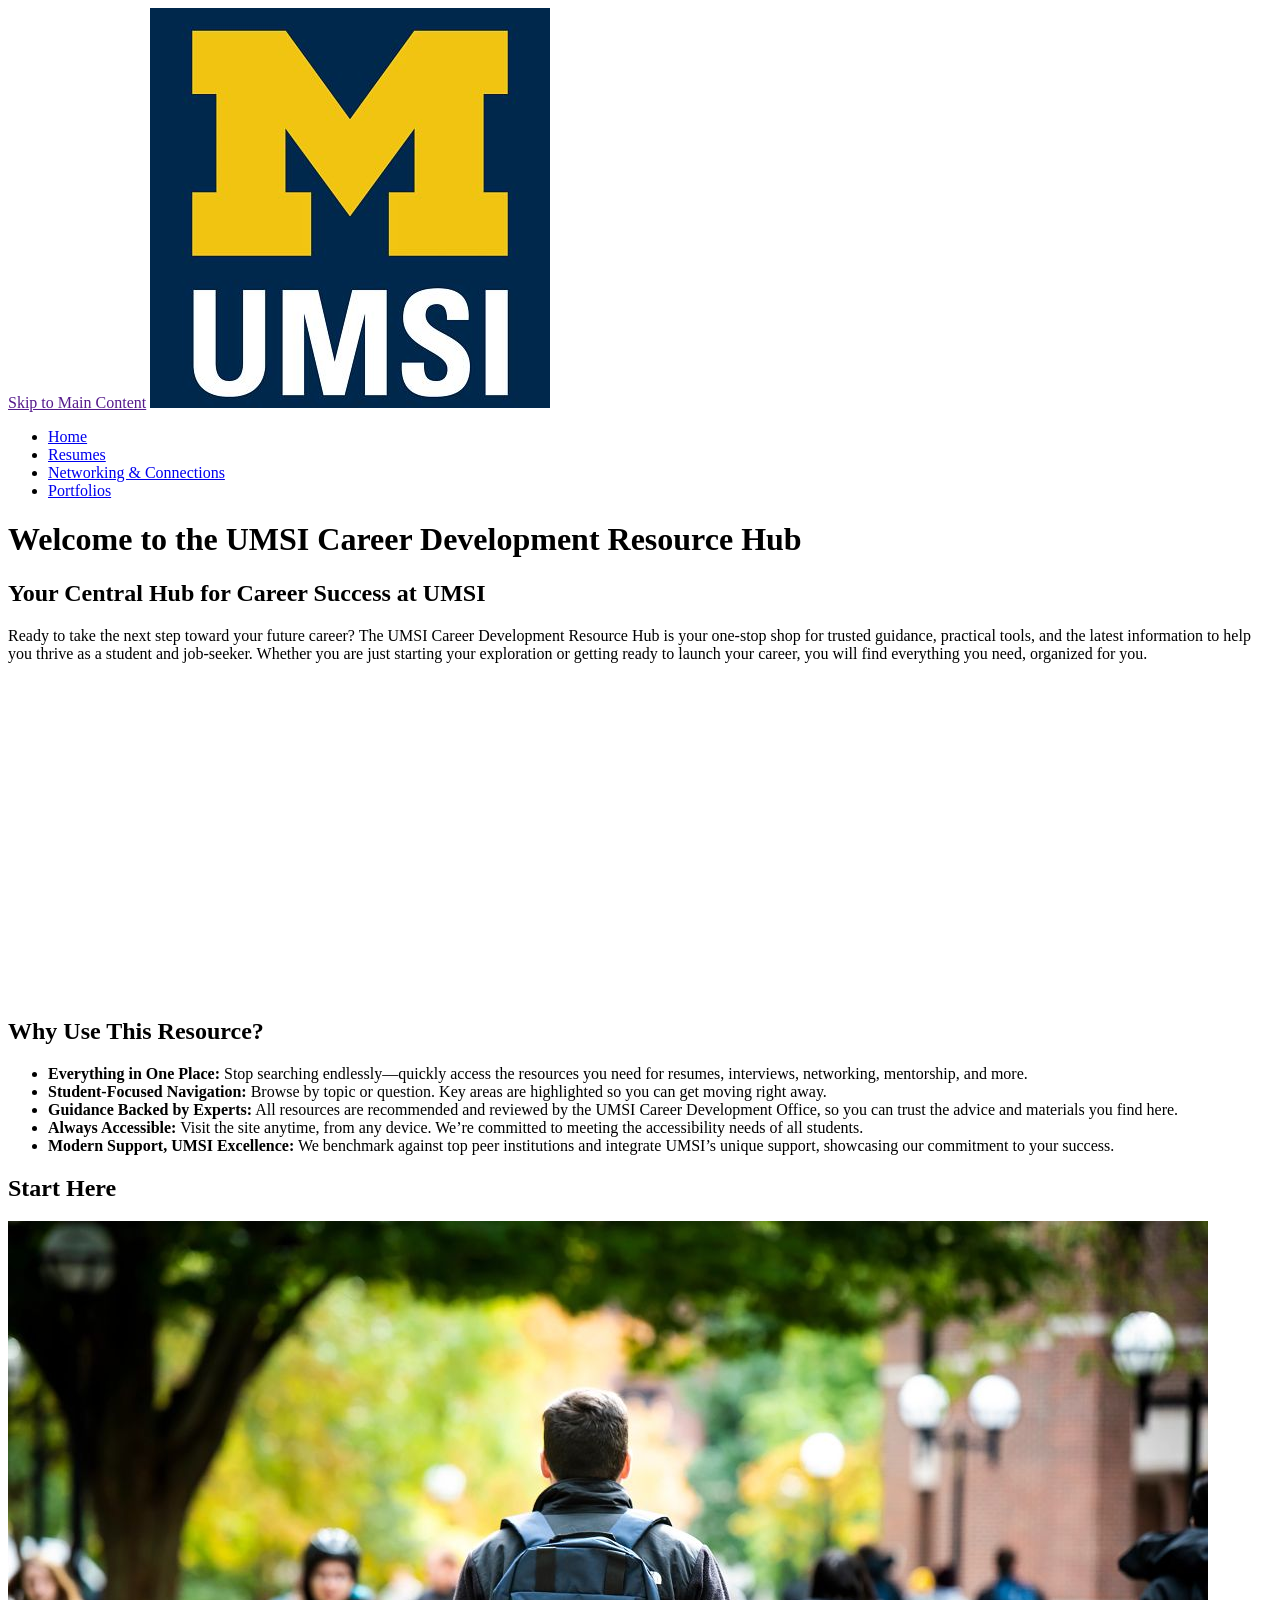
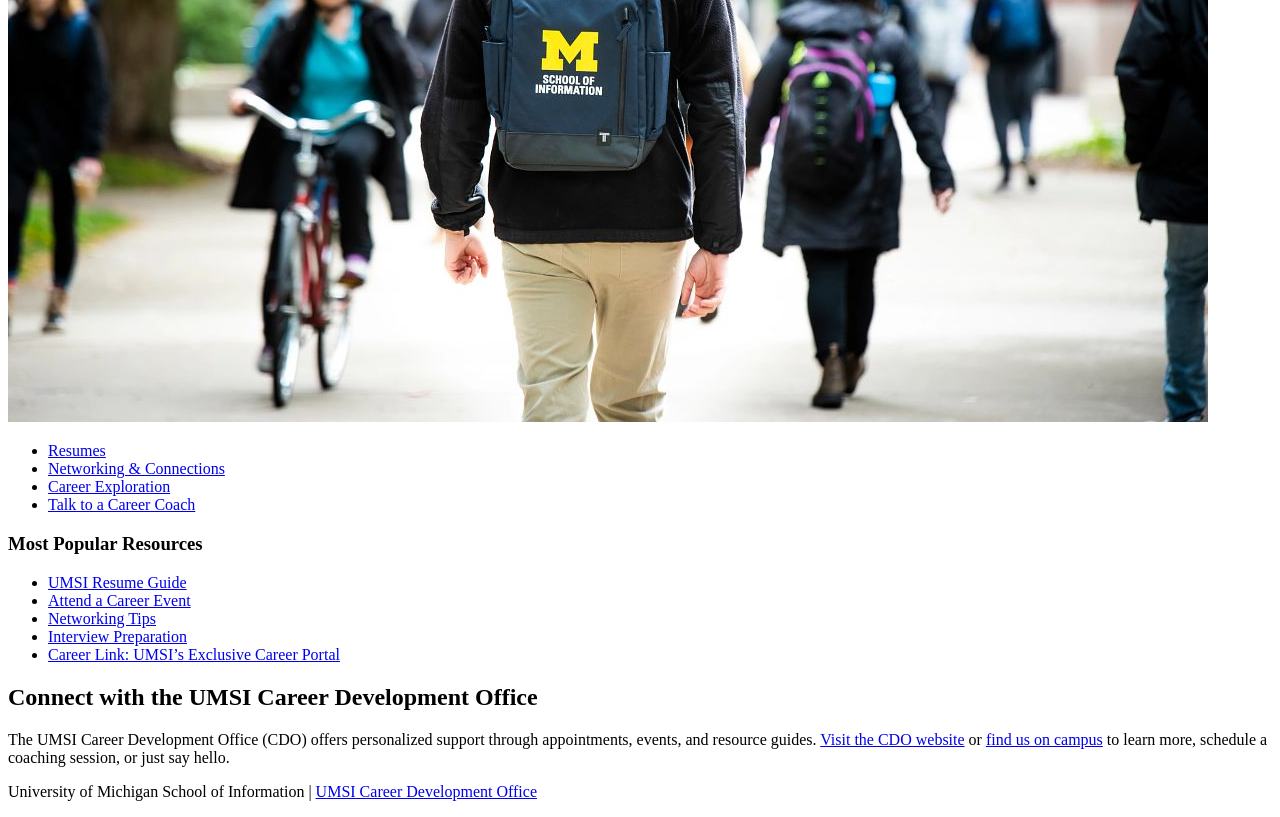
==== index.html @ cad5c01d "Add files via upload" ====
<!DOCTYPE html>
<html lang="en">
<head>
    <meta charset="UTF-8">
    <meta name="viewport" content="width=device-width, initial-scale=1.0">
    <title>MSI Career Development Resource Hub</title>
</head>
<body>

    <header>
  <a href = "">Skip to Main Content</a>
        <img src="images/UMSI_signature_vertical_informal_solidblue.jpg" alt="UMSI Logo">
        <nav>
            <ul>
                <li><a href = "index.html">Home</a></li>
                <li><a href = "resume.html">Resumes</a></li>
                <li><a href = "networking.html">Networking & Connections</a></li>
                <li><a href = "portfolios.html">Portfolios</a></li>
            </ul>
        </nav>
    <h1>Welcome to the UMSI Career Development Resource Hub</h1>

    </header>
    <main>
    <section>
      <h2>Your Central Hub for Career Success at UMSI</h2>
      <p>
        Ready to take the next step toward your future career? The UMSI Career Development Resource Hub is your one-stop shop for trusted guidance, practical tools, and the latest information to help you thrive as a student and job-seeker. Whether you are just starting your exploration or getting ready to launch your career, you will find everything you need, organized for you.
      </p>
      <iframe width="560" height="315" src="https://www.youtube.com/embed/GSjGeDYJ5Nk?si=qhxJPRTIT___x8hG" title="YouTube video player" frameborder="0" allow="accelerometer; autoplay; clipboard-write; encrypted-media; gyroscope; picture-in-picture; web-share" referrerpolicy="strict-origin-when-cross-origin" allowfullscreen></iframe>
    </section>

    <section>
      <h2>Why Use This Resource?</h2>


      <ul>
        <li><strong>Everything in One Place:</strong> Stop searching endlessly—quickly access the resources you need for resumes, interviews, networking, mentorship, and more.</li>
        <li><strong>Student-Focused Navigation:</strong> Browse by topic or question. Key areas are highlighted so you can get moving right away.</li>
        <li><strong>Guidance Backed by Experts:</strong> All resources are recommended and reviewed by the UMSI Career Development Office, so you can trust the advice and materials you find here.</li>
        <li><strong>Always Accessible:</strong> Visit the site anytime, from any device. We’re committed to meeting the accessibility needs of all students.</li>
        <li><strong>Modern Support, UMSI Excellence:</strong> We benchmark against top peer institutions and integrate UMSI’s unique support, showcasing our commitment to your success.</li>
      </ul>
    </section>
        <section>
      <h2>Start Here</h2>
      <div>
        <img src="images/UMSI_CampusFall_UMSIBackpack_02.jpg" alt="A student wears a UMSI backpack in fall on the drag.">
        <ul>
            <li><a href="resume.html">Resumes</a></li>
            <li><a href="networking.html">Networking & Connections</a></li>
            <li><a href="resume.html">Career Exploration</a></li>
            <li><a href="portfolios.html">Talk to a Career Coach</a></li>
        </ul>
       

      </div>
      <div>
        <h3>Most Popular Resources</h3>
        <ul>
          <li><a href="https://docs.google.com/document/d/1_1GfDJyVGIgE82MZjVhuWT_aB_2Hcj1NN62FUCXoR_o/edit?tab=t.0" target="_blank">UMSI Resume Guide</a></li>
          <li><a href="https://umich.instructure.com/courses/137916/pages/attend-an-event" target="_blank">Attend a Career Event</a></li>
          <li><a href="https://docs.google.com/document/d/18HMt79BU8ovGf9z7_P7No5tuwUS6qHNW5u0sgrepLtE/edit?tab=t.0" target="_blank">Networking Tips</a></li>
          <li><a href="https://docs.google.com/presentation/d/15n-XqsFEntdbkZz89K-ohf7Or1NnCt5CQNDG-6fh2a0/edit?usp=sharing"target="_blank">Interview Preparation</a></li>
          <li><a href="https://si-umich.12twenty.com/Login" target="_blank">Career Link: UMSI’s Exclusive Career Portal</a></li>
        </ul>
      </div>
    </section>
    <section>
      <h2>Connect with the UMSI Career Development Office</h2>
      <p>
        The UMSI Career Development Office (CDO) offers personalized support through appointments, events, and resource guides. <a href="https://umich.instructure.com/courses/137916" target="_blank">Visit the CDO website</a> or <a href="https://www.si.umich.edu/about-umsi/getting-umsi" target="_blank">find us on campus</a> to learn more, schedule a coaching session, or just say hello.
      </p>
    </section>
       
        <!-- Content taken & modified from UMGPT with the prompt, "Write me a webpage of intro content to help meet the following requirements - this is for the home page": and then pasted in the client objectives & project requirements"
        UMGPT. (2025). UMGPT ( GPT-4.1 August 25th version) [Large language model]. -->
    </main>
    <footer>
        <p>University of Michigan School of Information | <a href="https://umich.instructure.com/courses/137916">UMSI Career Development Office </a></p>
        </footer>
</body>
</html>
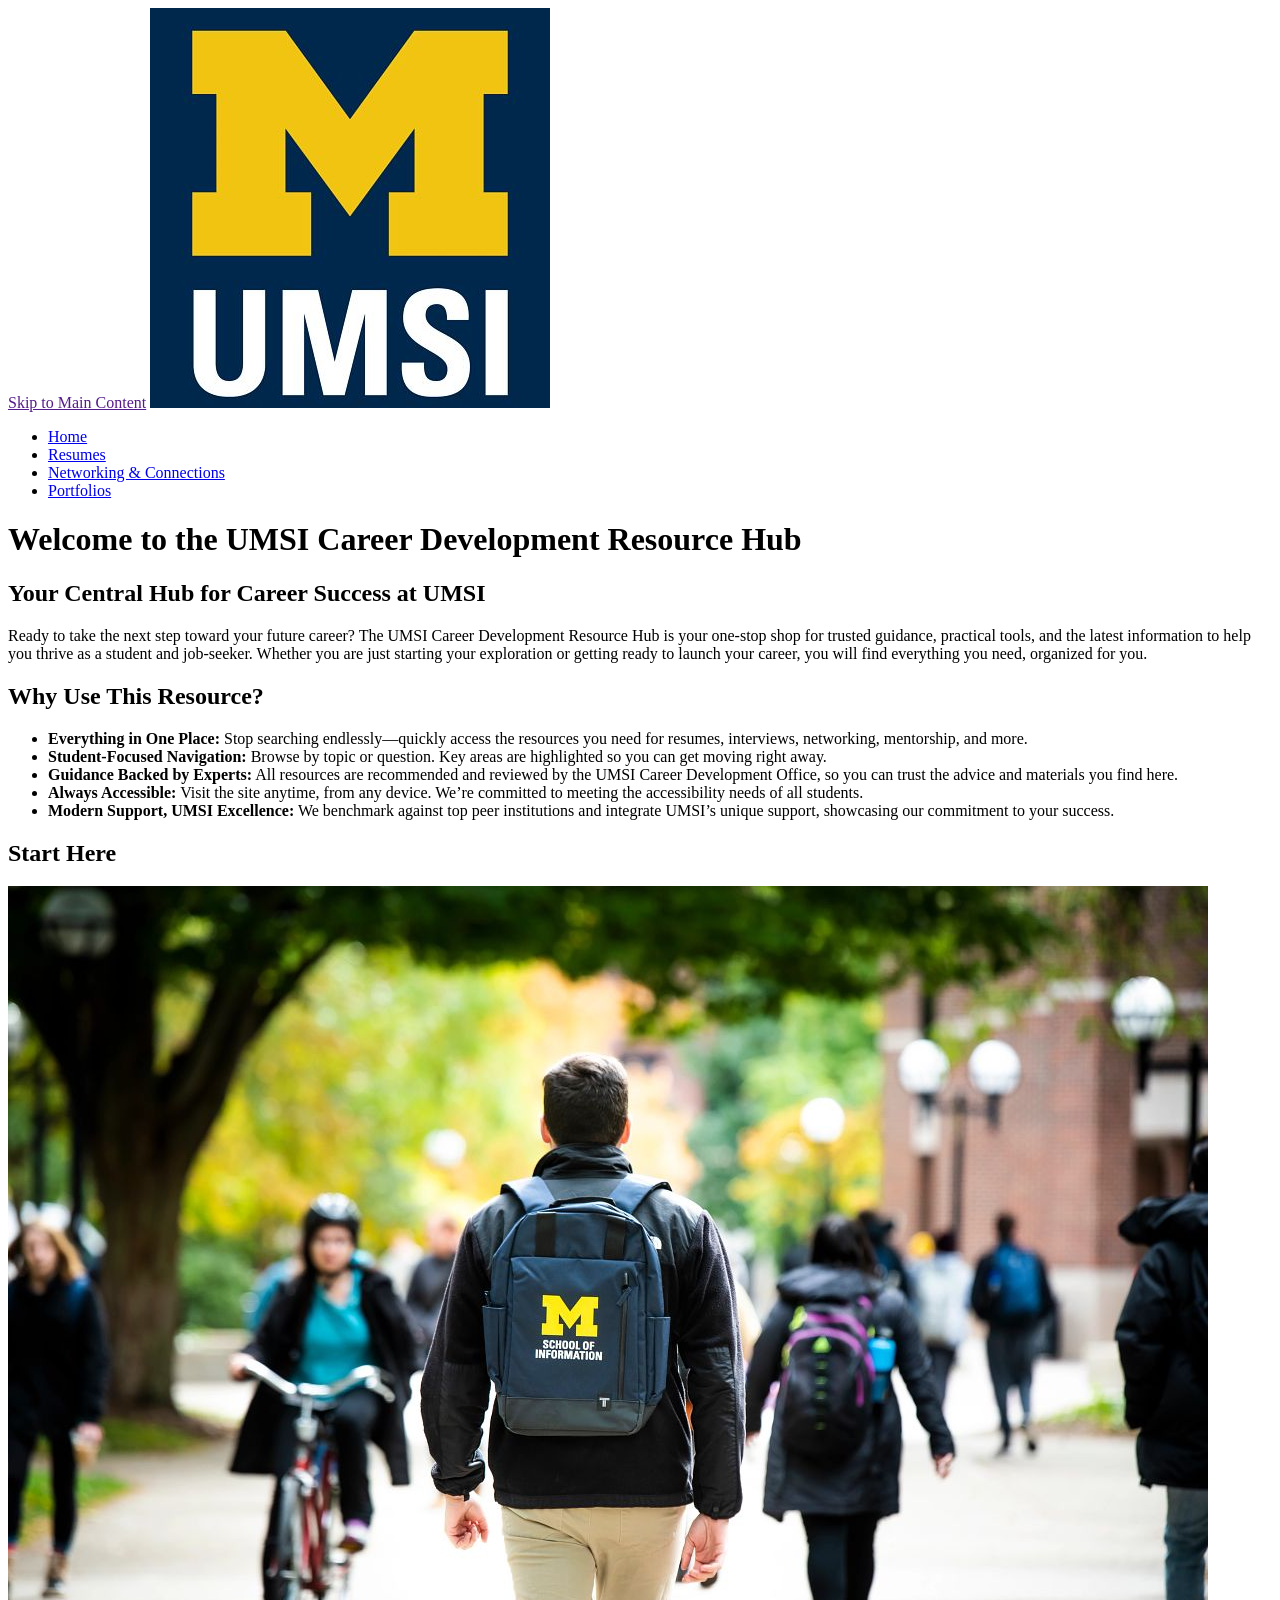
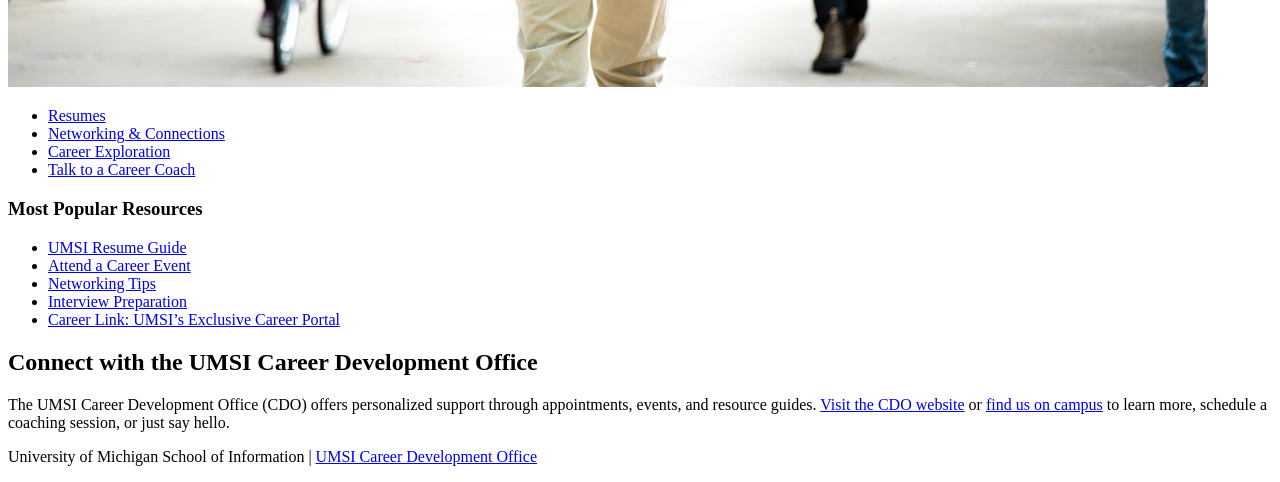
==== commit 7a1db094: "Add files via upload" ====
--- a/index.html
+++ b/index.html
@@ -27,7 +27,6 @@
       <p>
         Ready to take the next step toward your future career? The UMSI Career Development Resource Hub is your one-stop shop for trusted guidance, practical tools, and the latest information to help you thrive as a student and job-seeker. Whether you are just starting your exploration or getting ready to launch your career, you will find everything you need, organized for you.
       </p>
-      <iframe width="560" height="315" src="https://www.youtube.com/embed/GSjGeDYJ5Nk?si=qhxJPRTIT___x8hG" title="YouTube video player" frameborder="0" allow="accelerometer; autoplay; clipboard-write; encrypted-media; gyroscope; picture-in-picture; web-share" referrerpolicy="strict-origin-when-cross-origin" allowfullscreen></iframe>
     </section>
 
     <section>
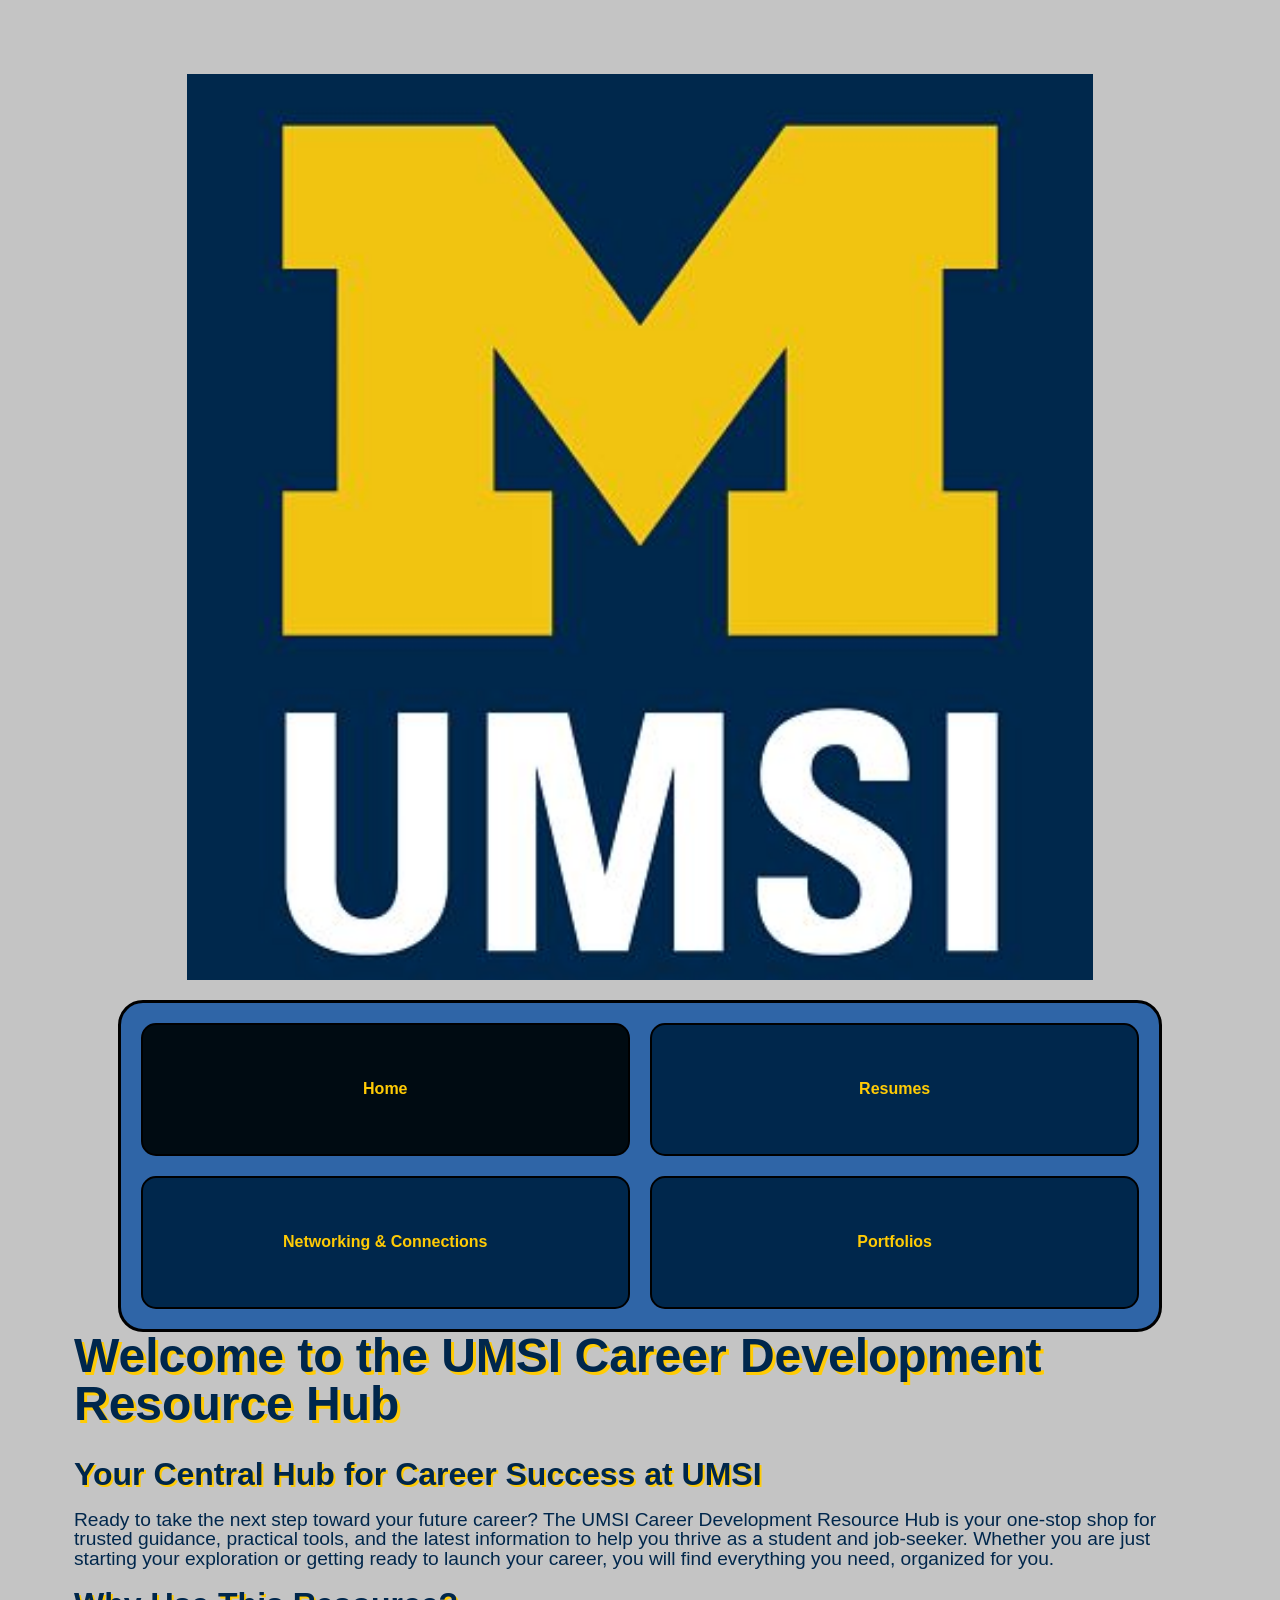
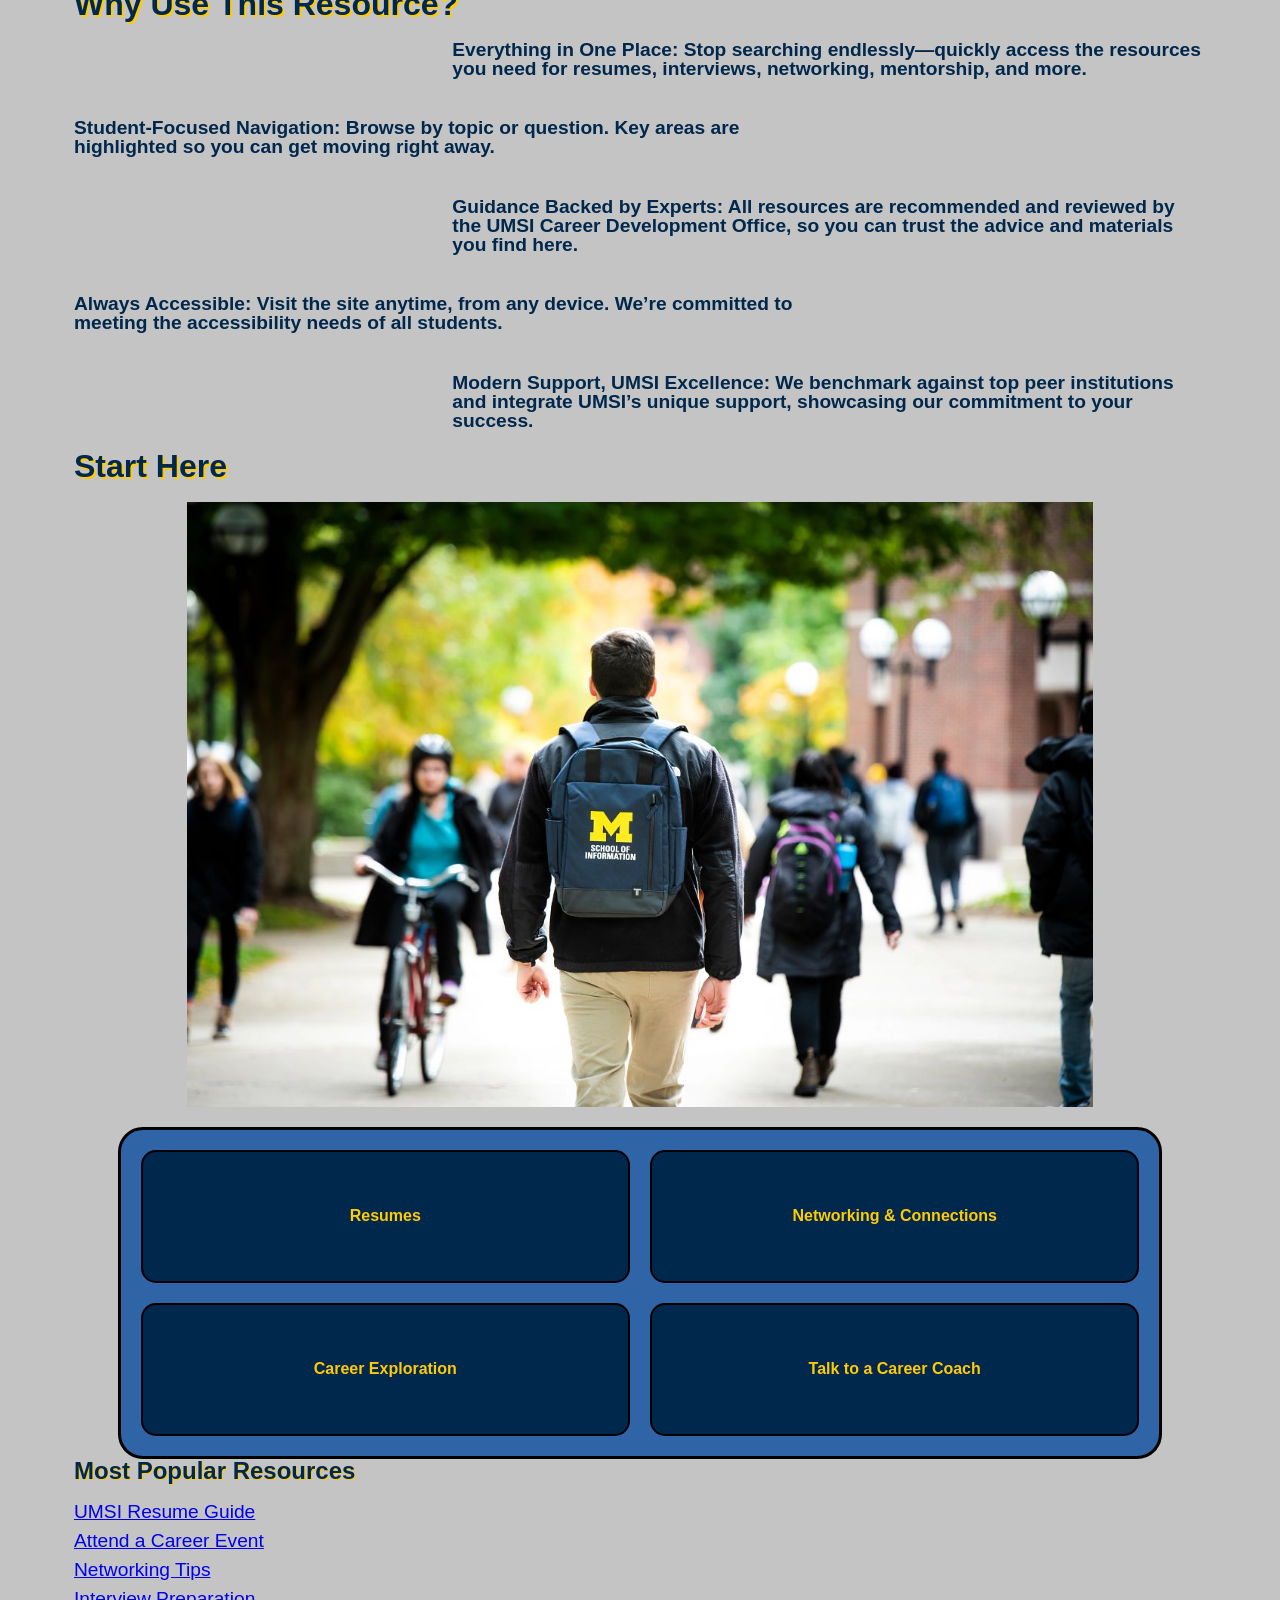
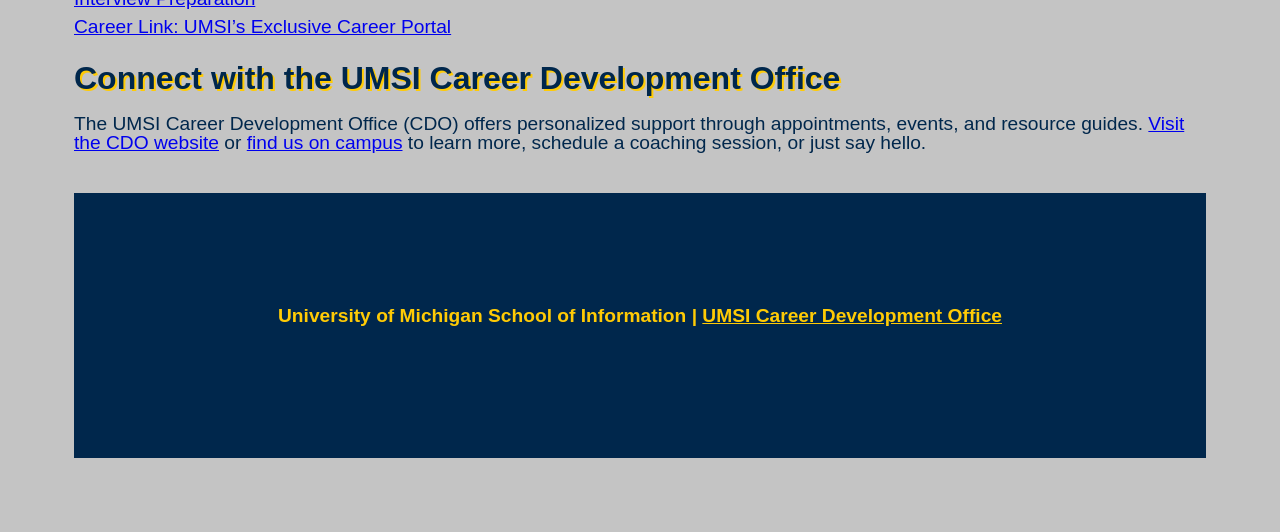
==== commit cea2eb47: "Add files via upload" ====
--- a/index.html
+++ b/index.html
@@ -3,16 +3,18 @@
 <head>
     <meta charset="UTF-8">
     <meta name="viewport" content="width=device-width, initial-scale=1.0">
+        <link rel="stylesheet" type="text/css" href="css/html5reset.css">
+	<link rel="stylesheet" type="text/css" href="css/style.css">
+
     <title>MSI Career Development Resource Hub</title>
 </head>
 <body>
-
     <header>
-  <a href = "">Skip to Main Content</a>
-        <img src="images/UMSI_signature_vertical_informal_solidblue.jpg" alt="UMSI Logo">
+    <div class="skip"><a href="#main">Skip to Main Content</a></div>
+        <img class="site-logo" src="images/UMSI_signature_vertical_informal_solidblue.jpg" alt="UMSI Logo">
         <nav>
-            <ul>
-                <li><a href = "index.html">Home</a></li>
+            <ul class ="grid">
+                <li class="active"><a href = "index.html">Home</a></li>
                 <li><a href = "resume.html">Resumes</a></li>
                 <li><a href = "networking.html">Networking & Connections</a></li>
                 <li><a href = "portfolios.html">Portfolios</a></li>
@@ -21,7 +23,7 @@
     <h1>Welcome to the UMSI Career Development Resource Hub</h1>
 
     </header>
-    <main>
+    <main class="container" id = "main">
     <section>
       <h2>Your Central Hub for Career Success at UMSI</h2>
       <p>
@@ -30,22 +32,22 @@
     </section>
 
     <section>
-      <h2>Why Use This Resource?</h2>
+      <h2 >Why Use This Resource?</h2>
 
 
-      <ul>
-        <li><strong>Everything in One Place:</strong> Stop searching endlessly—quickly access the resources you need for resumes, interviews, networking, mentorship, and more.</li>
-        <li><strong>Student-Focused Navigation:</strong> Browse by topic or question. Key areas are highlighted so you can get moving right away.</li>
-        <li><strong>Guidance Backed by Experts:</strong> All resources are recommended and reviewed by the UMSI Career Development Office, so you can trust the advice and materials you find here.</li>
-        <li><strong>Always Accessible:</strong> Visit the site anytime, from any device. We’re committed to meeting the accessibility needs of all students.</li>
-        <li><strong>Modern Support, UMSI Excellence:</strong> We benchmark against top peer institutions and integrate UMSI’s unique support, showcasing our commitment to your success.</li>
+      <ul class ="grid-why-resource">
+        <li>Everything in One Place: Stop searching endlessly—quickly access the resources you need for resumes, interviews, networking, mentorship, and more.</li>
+        <li>Student-Focused Navigation: Browse by topic or question. Key areas are highlighted so you can get moving right away.</li>
+        <li>Guidance Backed by Experts: All resources are recommended and reviewed by the UMSI Career Development Office, so you can trust the advice and materials you find here.</li>
+        <li>Always Accessible: Visit the site anytime, from any device. We’re committed to meeting the accessibility needs of all students.</li>
+        <li>Modern Support, UMSI Excellence: We benchmark against top peer institutions and integrate UMSI’s unique support, showcasing our commitment to your success.</li>
       </ul>
     </section>
         <section>
       <h2>Start Here</h2>
       <div>
         <img src="images/UMSI_CampusFall_UMSIBackpack_02.jpg" alt="A student wears a UMSI backpack in fall on the drag.">
-        <ul>
+            <ul class ="grid">
             <li><a href="resume.html">Resumes</a></li>
             <li><a href="networking.html">Networking & Connections</a></li>
             <li><a href="resume.html">Career Exploration</a></li>
@@ -56,11 +58,11 @@
       </div>
       <div>
         <h3>Most Popular Resources</h3>
-        <ul>
+        <ul class = "most-popular">
           <li><a href="https://docs.google.com/document/d/1_1GfDJyVGIgE82MZjVhuWT_aB_2Hcj1NN62FUCXoR_o/edit?tab=t.0" target="_blank">UMSI Resume Guide</a></li>
           <li><a href="https://umich.instructure.com/courses/137916/pages/attend-an-event" target="_blank">Attend a Career Event</a></li>
           <li><a href="https://docs.google.com/document/d/18HMt79BU8ovGf9z7_P7No5tuwUS6qHNW5u0sgrepLtE/edit?tab=t.0" target="_blank">Networking Tips</a></li>
-          <li><a href="https://docs.google.com/presentation/d/15n-XqsFEntdbkZz89K-ohf7Or1NnCt5CQNDG-6fh2a0/edit?usp=sharing"target="_blank">Interview Preparation</a></li>
+          <li><a href="https://docs.google.com/presentation/d/15n-XqsFEntdbkZz89K-ohf7Or1NnCt5CQNDG-6fh2a0/edit?usp=sharing" target="_blank">Interview Preparation</a></li>
           <li><a href="https://si-umich.12twenty.com/Login" target="_blank">Career Link: UMSI’s Exclusive Career Portal</a></li>
         </ul>
       </div>
--- a/css/style.css
+++ b/css/style.css
@@ -0,0 +1,165 @@
+/* links in the navigation are in the hover or focus state. Code taken from HW 3*/ */
+nav a:hover, nav a:focus {border-style: dotted; border-width: 2px; border-color: #800000;}
+
+
+
+/*Write selector/rule property to position the default position for the skip class element. Code taken from HW 3*/
+.skip a {position: absolute; top: -65px;}
+
+
+/*Write selector/rule property to position the skip class element when it is in focus. Code taken from HW 3*/
+.skip a:focus {position: absolute; top: 25px; border-style: dashed; border-width: 5px; border-color: #008000}
+
+
+/* Defining ul grid. Template borrowed from HW 3 */
+.grid{
+
+	  /*General Styline*/
+      display: grid;
+    grid-template-columns: repeat(2, 1fr);
+	  background-color: #2F65A7;
+	  padding: 10px;
+	  width:90%;
+	  height: auto;
+	  text-align: center;
+	  font-size: 1em;
+	  border: 3px solid black;
+	  border-radius: 25px;
+	  margin: 0 auto;
+      align-items: center;
+
+}
+body {
+    font-family: Arial, sans-serif;
+    background-color: #c4c4c4;
+    margin: 5%;
+    padding: 10px;
+    gap: 10%;
+}
+
+img{
+    display: block;
+    width: 80%;
+  height: auto;
+  margin: 0 auto;
+  margin-bottom: 20px;
+}
+.grid li {
+    /* display: block; */
+    padding: 10%;
+    border: 2px solid black;
+    border-radius: 15px;
+    background-color: #00274C;
+    margin: 2%;
+        /* align-self: stretch; */
+        display: flex;
+    align-items: center;
+    justify-content: center;
+    height: 3vh;
+
+    /* place-items: center; */
+
+}
+.grid li a {
+    color: #FFCB05;
+    text-decoration: none;
+    font-weight: bold;
+    align-self: center;
+}
+h3 {
+    color: #00274C;
+    text-shadow: 1px 1px #FFCB05;
+    font-size: 1.5em;
+    margin-bottom: 15px;
+}
+h2 {
+    color: #00274C;
+    text-shadow: 2px 2px #FFCB05;
+    font-size: 2em;
+    margin-bottom: 20px;
+}
+h1 {
+    color: #00274C;
+    text-shadow: 3px 3px #FFCB05;
+    font-size: 3em;
+    margin-bottom: 30px;
+}
+.grid-why-resource {
+    display: grid;
+    grid-template-columns: auto auto auto;
+    gap: 20px;
+}
+.grid-why-resource li{
+    list-style: none;
+    color: #00274C;
+    font-size: 1.2em;
+    margin-bottom: 20px;
+    font-weight: bold;
+}
+.grid-why-resource li:nth-child(odd) {
+    grid-column: 2/-1
+}
+.grid-why-resource li:nth-child(even) {
+    grid-column: 1/span 2
+}
+
+.most-popular {
+ list-style: none;
+    gap: 20px;
+     color: #00274C;
+    font-size: 1.2em;
+    margin-bottom: 20px;
+    line-height: 1.5;
+}
+.resume-faq{
+    list-style: none;
+    gap: 20px;
+     color: #00274C;
+    font-size: 1.2em;
+    margin-bottom: 20px;
+    line-height: 1.5;}
+/* .start-here-grid {
+    display: grid;
+    grid-template-columns: 1fr 1fr;
+    gap: 20px;
+    align-items: center;
+} */
+p {
+    color: #00274C;
+    font-size: 1.2em;
+    margin-bottom: 20px;
+}
+footer {
+    text-align: center;
+    padding: 10%;
+    background-color: #00274C;
+    color: #FFCB05;
+    margin-top: 40px;
+}
+footer a, footer p {
+    color: #FFCB05;
+    list-style: none;
+
+    font-weight: bold;
+}
+
+.grid .active {
+    background-color: #000b12;
+    color: #FFCB05;
+    border: 2px solid black;
+    border-radius: 15px;
+ }
+
+/* .img {width: 100%; height: auto; border-radius: 25px; border: 3px solid black;}
+.nav {grid-column:2/5}
+.accounts-image, .accounts{grid-row: 2/3;}
+.onlinebanking-image, .onlinebanking{grid-row: 3/4;}
+.security-image,.security{grid-row: 4/5;}
+.loans-image, .loans{grid-row: 5/6;}
+.contact-image, .contact{grid-row: 6/7;}
+.accounts-image, .onlinebanking-image, .security-image, .loans-image, .contact-image {max-height: 675px; grid-column: 1/-1; }
+.container img {width: 100%; height: 100%}
+
+.text-block {justify-content: center; align-items: center; text-align: center;}
+.text-block li {text-align: left;}    /*This will be a lot of rules.... but be strategic and combine selectors*/
+ /* */ 
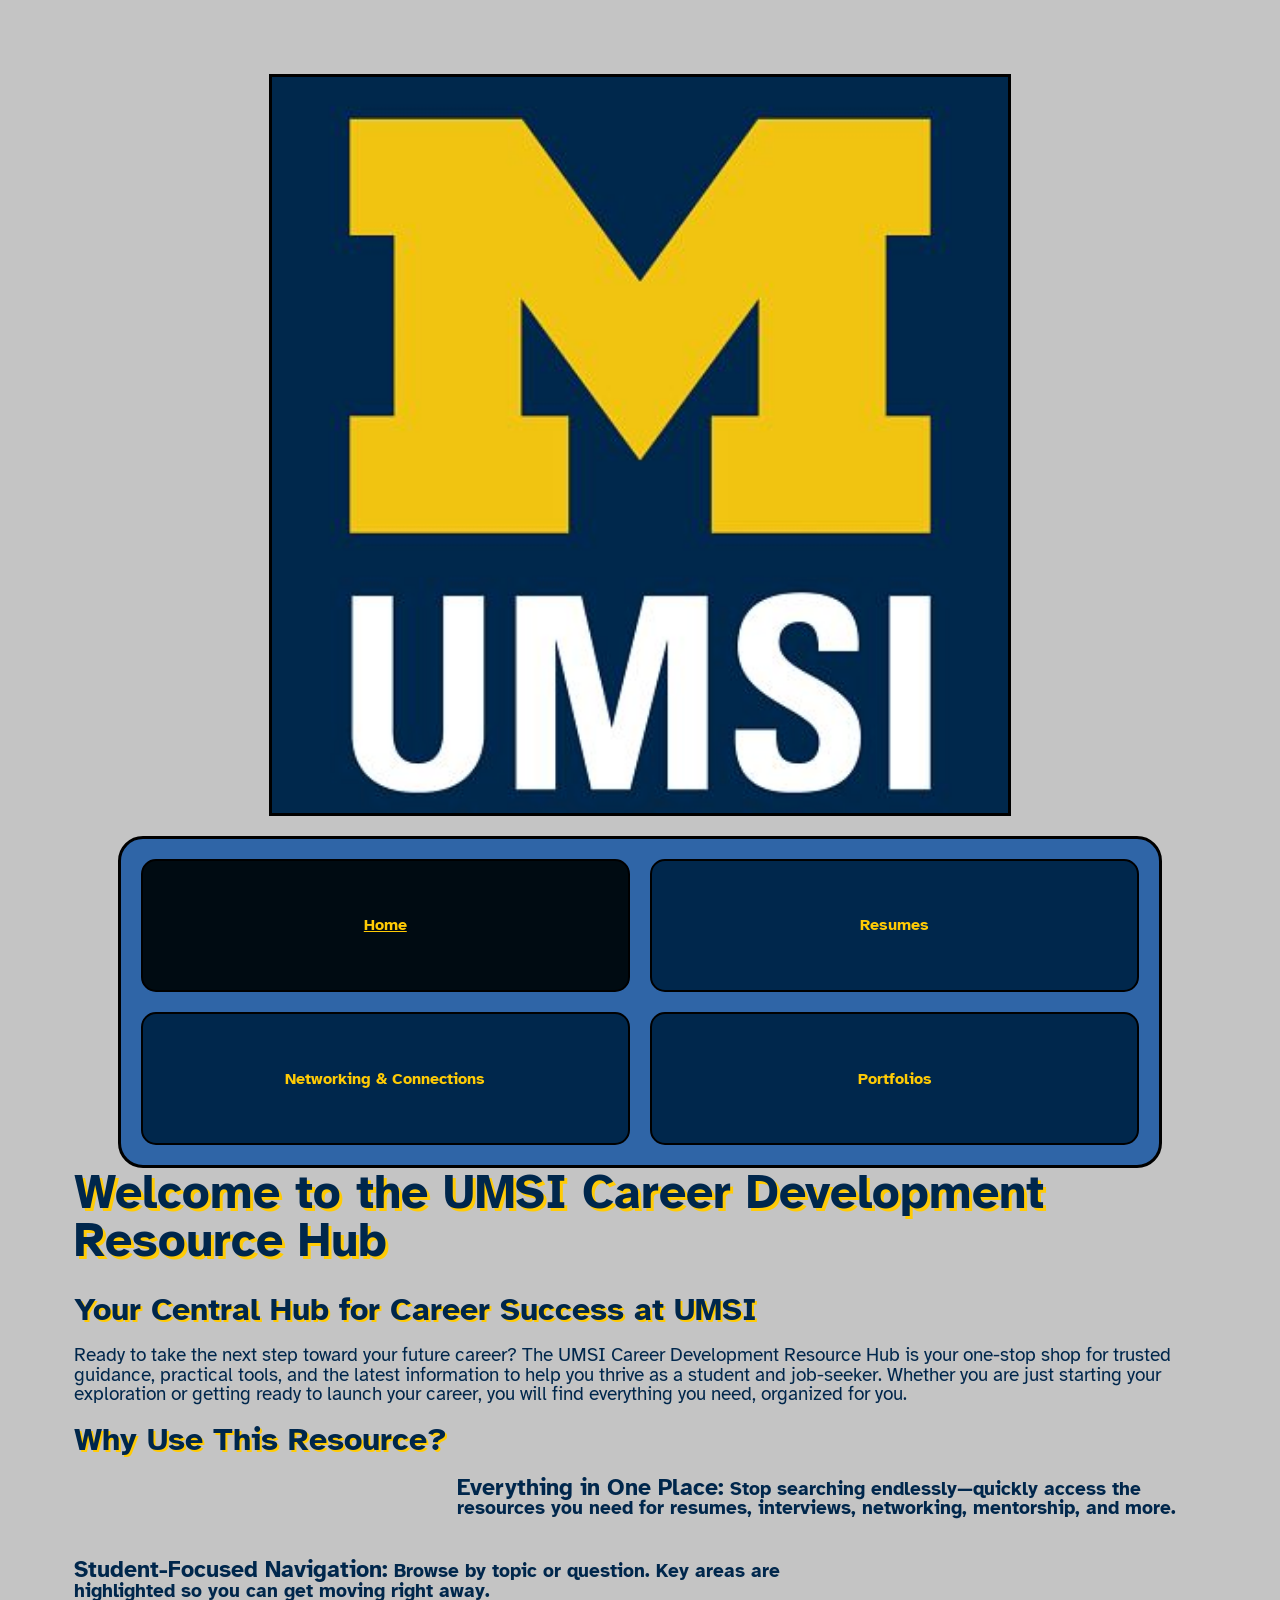
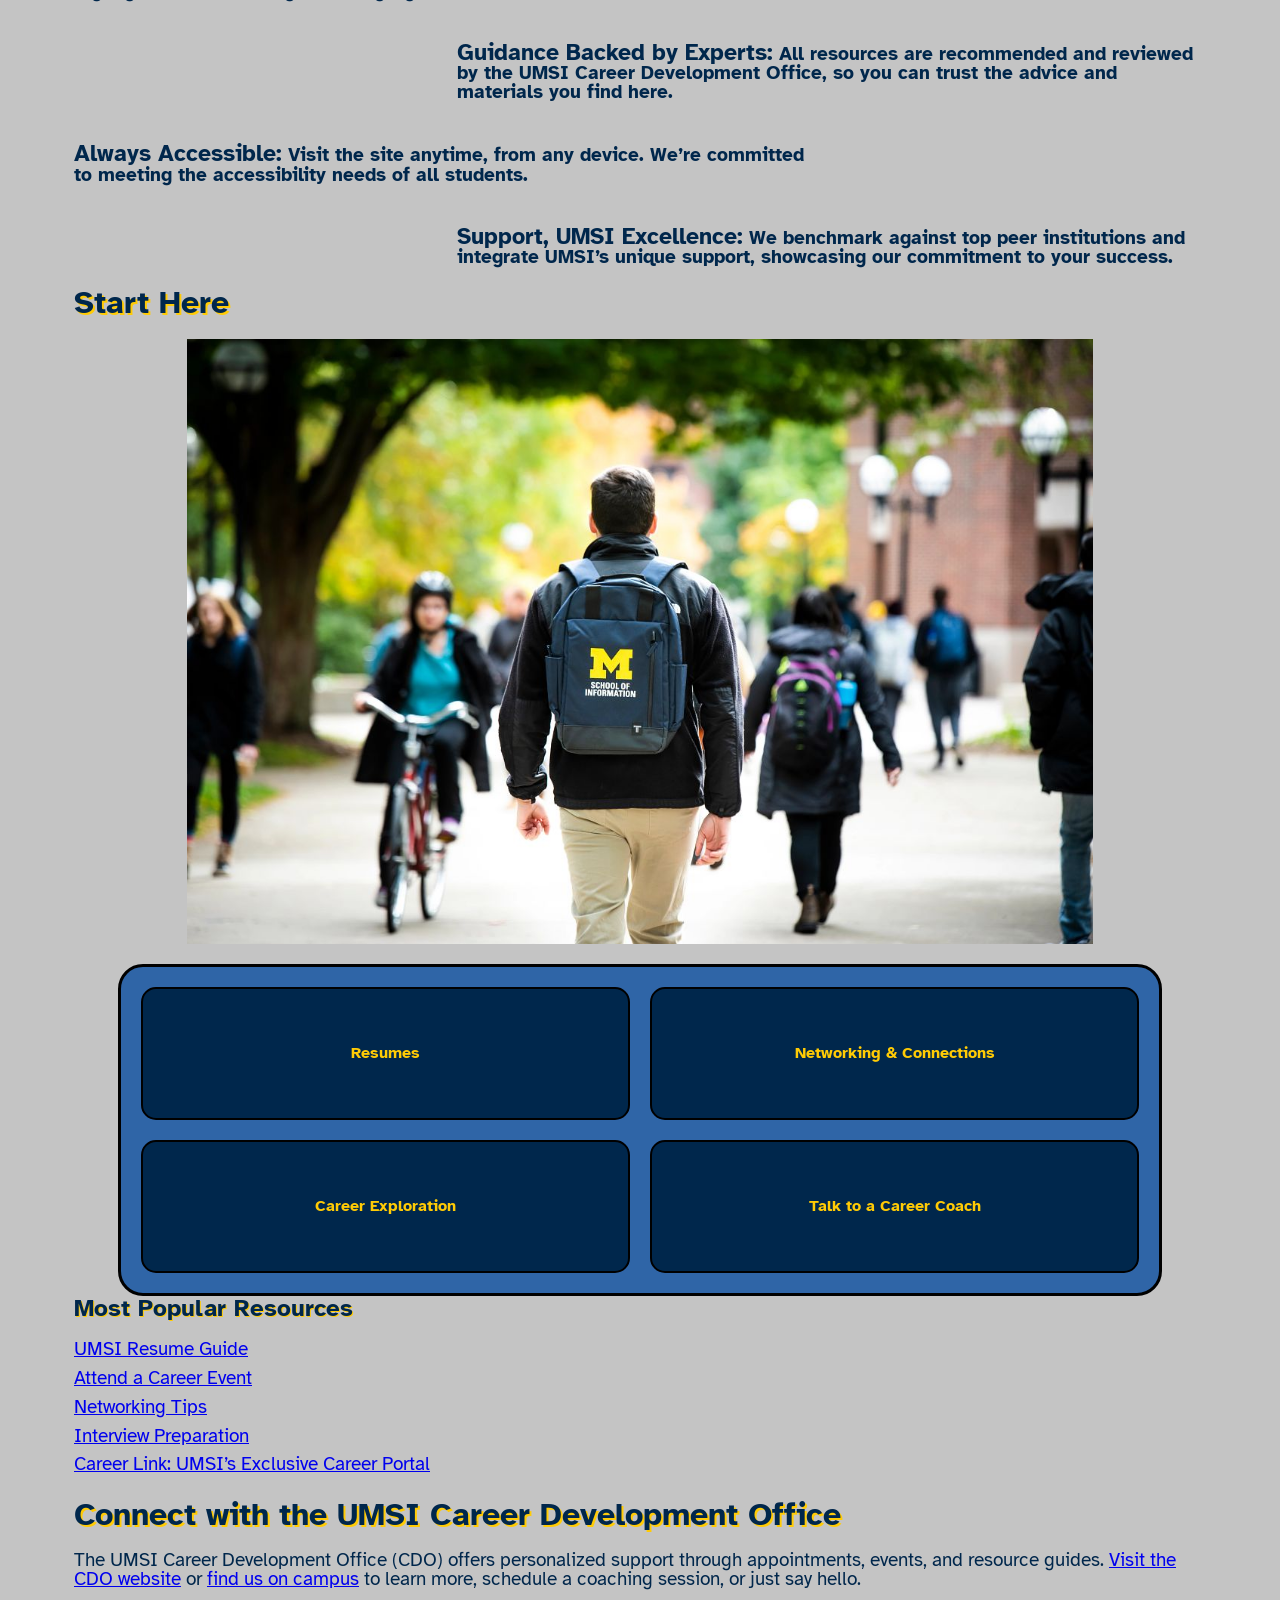
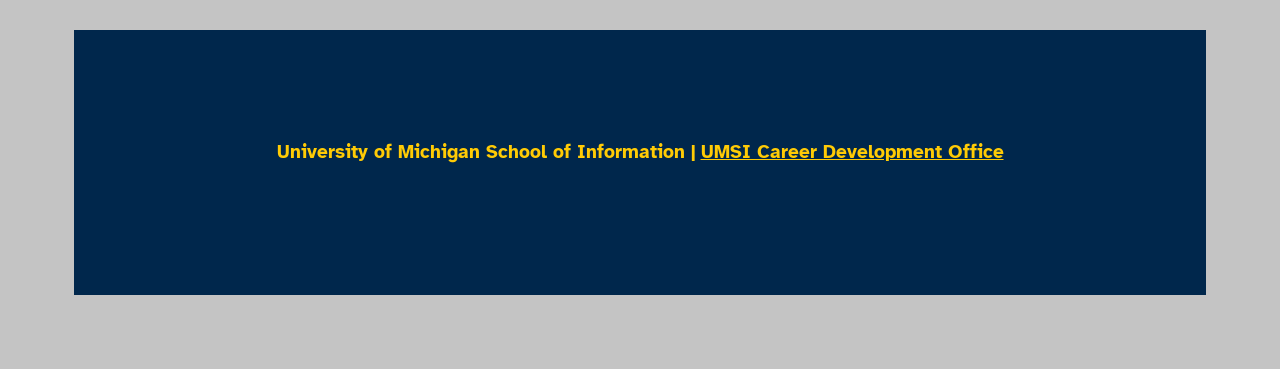
==== commit 2a346027: "Add files via upload" ====
--- a/index.html
+++ b/index.html
@@ -36,11 +36,11 @@
 
 
       <ul class ="grid-why-resource">
-        <li>Everything in One Place: Stop searching endlessly—quickly access the resources you need for resumes, interviews, networking, mentorship, and more.</li>
-        <li>Student-Focused Navigation: Browse by topic or question. Key areas are highlighted so you can get moving right away.</li>
-        <li>Guidance Backed by Experts: All resources are recommended and reviewed by the UMSI Career Development Office, so you can trust the advice and materials you find here.</li>
-        <li>Always Accessible: Visit the site anytime, from any device. We’re committed to meeting the accessibility needs of all students.</li>
-        <li>Modern Support, UMSI Excellence: We benchmark against top peer institutions and integrate UMSI’s unique support, showcasing our commitment to your success.</li>
+        <li><span>Everything in One Place:</span> Stop searching endlessly—quickly access the resources you need for resumes, interviews, networking, mentorship, and more.</li>
+        <li><span>Student-Focused Navigation:</span> Browse by topic or question. Key areas are highlighted so you can get moving right away.</li>
+        <li><span>Guidance Backed by Experts:</span> All resources are recommended and reviewed by the UMSI Career Development Office, so you can trust the advice and materials you find here.</li>
+        <li><span>Always Accessible:</span> Visit the site anytime, from any device. We’re committed to meeting the accessibility needs of all students.</li>
+        <li><span>Support, UMSI Excellence:</span> We benchmark against top peer institutions and integrate UMSI’s unique support, showcasing our commitment to your success.</li>
       </ul>
     </section>
         <section>
--- a/css/style.css
+++ b/css/style.css
@@ -1,14 +1,15 @@
+@import url('https://fonts.googleapis.com/css2?family=Atkinson+Hyperlegible:ital,wght@0,400;0,700;1,400;1,700&display=swap');
 /* links in the navigation are in the hover or focus state. Code taken from HW 3*/ */
 nav a:hover, nav a:focus {border-style: dotted; border-width: 2px; border-color: #800000;}
 
 
 
 /*Write selector/rule property to position the default position for the skip class element. Code taken from HW 3*/
-.skip a {position: absolute; top: -65px;}
+.skip a {position: absolute; top: -1000px;}
 
 
 /*Write selector/rule property to position the skip class element when it is in focus. Code taken from HW 3*/
-.skip a:focus {position: absolute; top: 25px; border-style: dashed; border-width: 5px; border-color: #008000}
+.skip a:focus {position: absolute; top: 25px; border-style: dashed; border-width: 5px; border-color: #2F65A7; background-color: #FFCB05;}
 
 
 /* Defining ul grid. Template borrowed from HW 3 */
@@ -30,7 +31,9 @@
 
 }
 body {
-    font-family: Arial, sans-serif;
+  font-family: "Atkinson Hyperlegible", sans-serif;
+  font-weight: 400;
+  font-style: normal;
     background-color: #c4c4c4;
     margin: 5%;
     padding: 10px;
@@ -43,6 +46,11 @@
   height: auto;
   margin: 0 auto;
   margin-bottom: 20px;
+}
+header img {
+    width: 65%;
+    height: auto;
+    border: 3px solid black;
 }
 .grid li {
     /* display: block; */
@@ -65,6 +73,10 @@
     text-decoration: none;
     font-weight: bold;
     align-self: center;
+}
+.grid li a:hover {
+        color: #f2de8e;
+    text-decoration: underline;
 }
 h3 {
     color: #00274C;
@@ -148,7 +160,14 @@
     color: #FFCB05;
     border: 2px solid black;
     border-radius: 15px;
+    text-decoration: underline;
  }
+
+ span {
+    color: #00274C;
+    font-weight: bold;
+    font-size: 1.2em;
+}
 
 /* .img {width: 100%; height: auto; border-radius: 25px; border: 3px solid black;}
 .nav {grid-column:2/5}
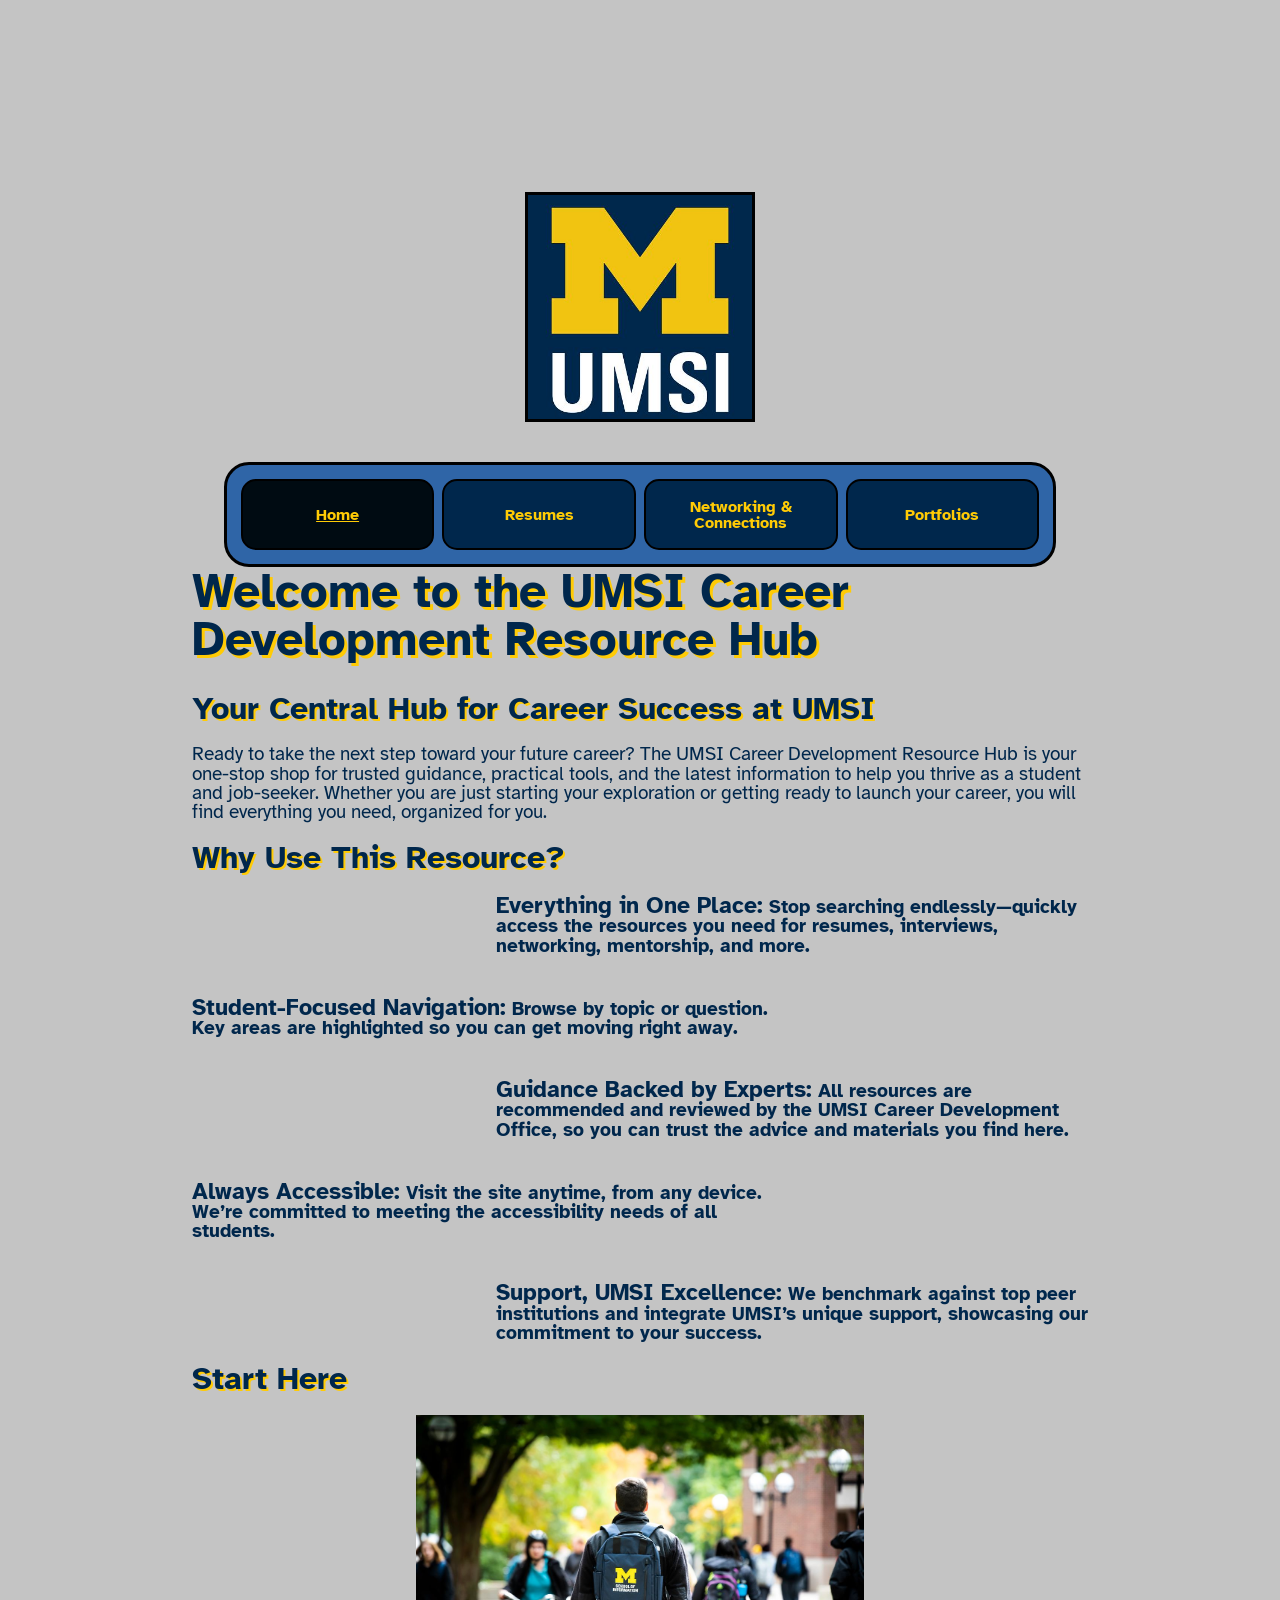
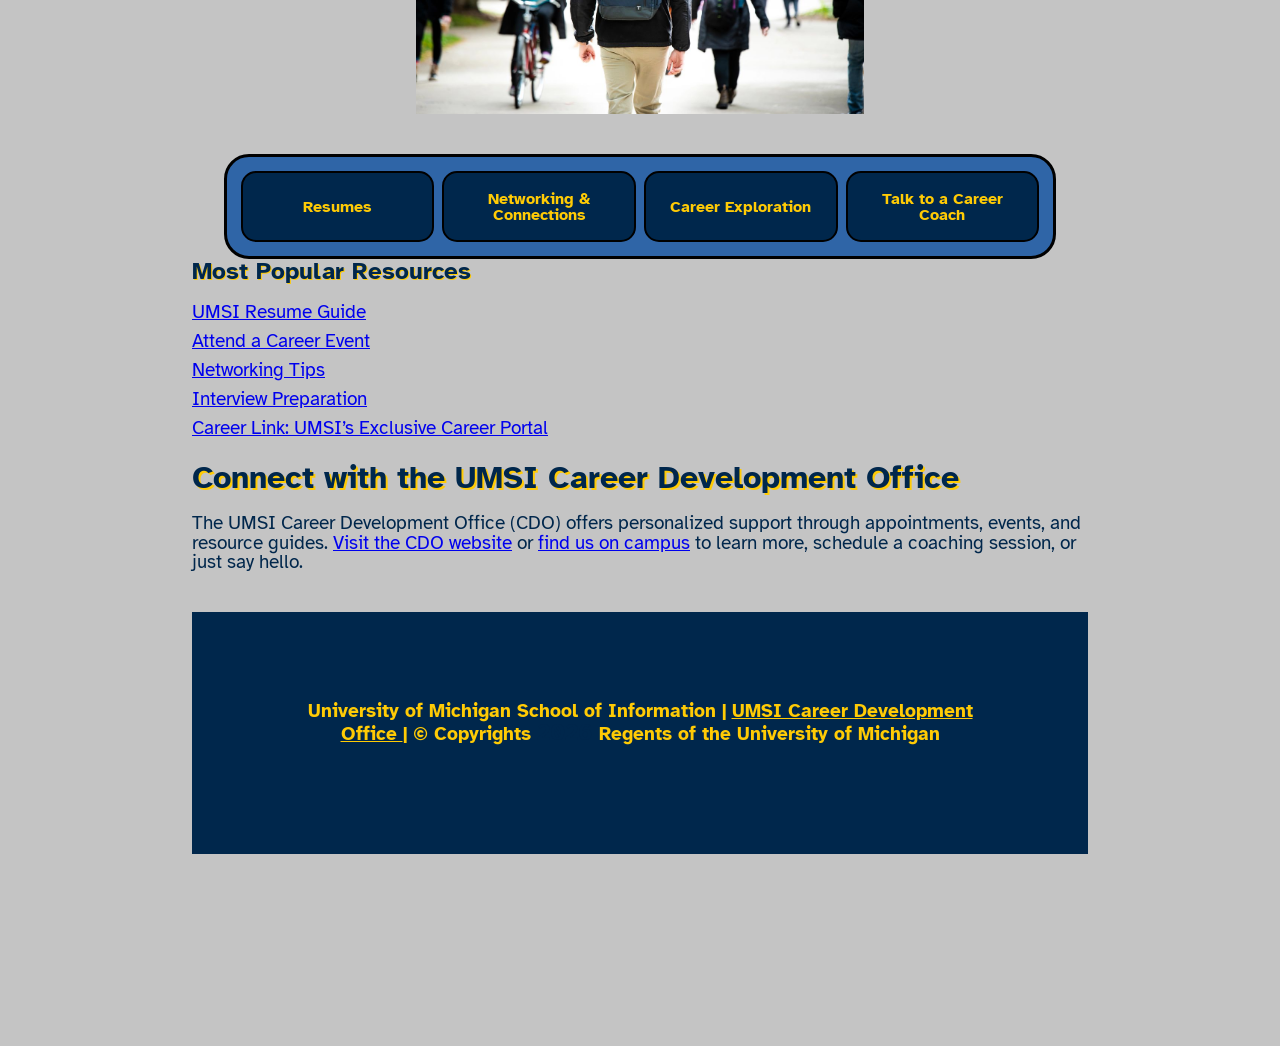
==== commit e3b71080: "Add files via upload" ====
--- a/index.html
+++ b/index.html
@@ -51,7 +51,7 @@
             <li><a href="resume.html">Resumes</a></li>
             <li><a href="networking.html">Networking & Connections</a></li>
             <li><a href="resume.html">Career Exploration</a></li>
-            <li><a href="portfolios.html">Talk to a Career Coach</a></li>
+            <li><a href="portfolios.html">Talk to a Career Coach</a></li> 
         </ul>
        
 
@@ -78,7 +78,11 @@
         UMGPT. (2025). UMGPT ( GPT-4.1 August 25th version) [Large language model]. -->
     </main>
     <footer>
-        <p>University of Michigan School of Information | <a href="https://umich.instructure.com/courses/137916">UMSI Career Development Office </a></p>
+        <p>University of Michigan School of Information | <a href="https://umich.instructure.com/courses/137916">UMSI Career Development Office </a> | © Copyrights <span id="year"></span>  Regents of the University of Michigan</p>
         </footer>
+        <!-- This code below for the dynamic footer was copie from codexworld: https://www.codexworld.com/how-to/get-current-year-to-display-dynamic-year-in-copyright-using-javascript/ -->
+        <script>
+document.getElementById("year").innerHTML = new Date().getFullYear();
+</script>
 </body>
 </html>
--- a/css/style.css
+++ b/css/style.css
@@ -181,4 +181,44 @@
 
 .text-block {justify-content: center; align-items: center; text-align: center;}
 .text-block li {text-align: left;}    /*This will be a lot of rules.... but be strategic and combine selectors*/
- /* */ + /* */ 
+
+@media screen and (min-width: 768px) {
+    .grid{
+
+	  /*General Styline*/
+      display: grid;
+    grid-template-columns: repeat(4, 1fr);
+	  background-color: #2F65A7;
+	  padding: 10px;
+	  width:90%;
+	  height: auto;
+	  text-align: center;
+	  font-size: 1em;
+	  border: 3px solid black;
+	  border-radius: 25px;
+	  margin: 0 auto;
+      align-items: center;
+
+}
+header img {
+    width: 25%;
+    height: auto;
+    border: 3px solid black;
+}
+img{
+    display: block;
+    width: 50%;
+  height: auto;
+  margin: 0 auto;
+  margin-bottom: 40px;}
+body {
+  font-family: "Atkinson Hyperlegible", sans-serif;
+  font-weight: 400;
+  font-style: normal;
+    background-color: #c4c4c4;
+    margin: 5%;
+    padding: 10%;
+    gap: 10%;
+}
+}
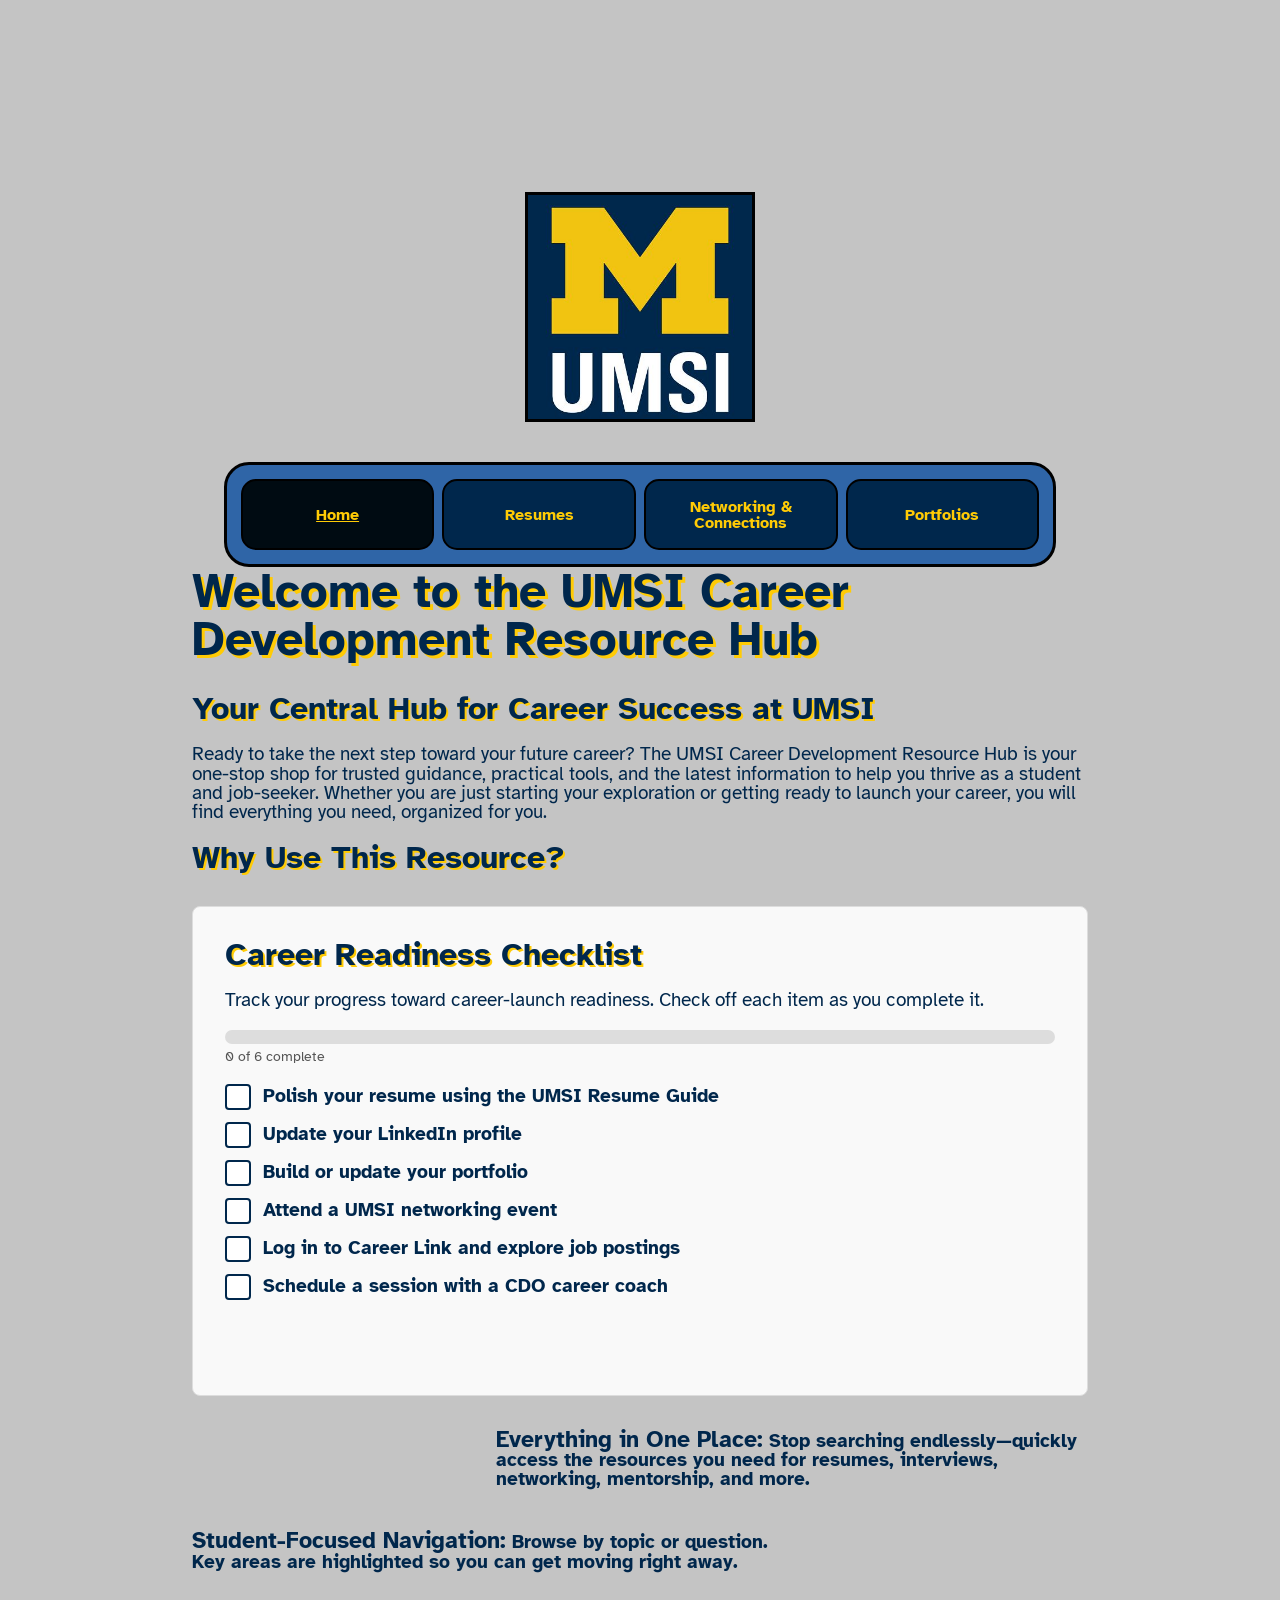
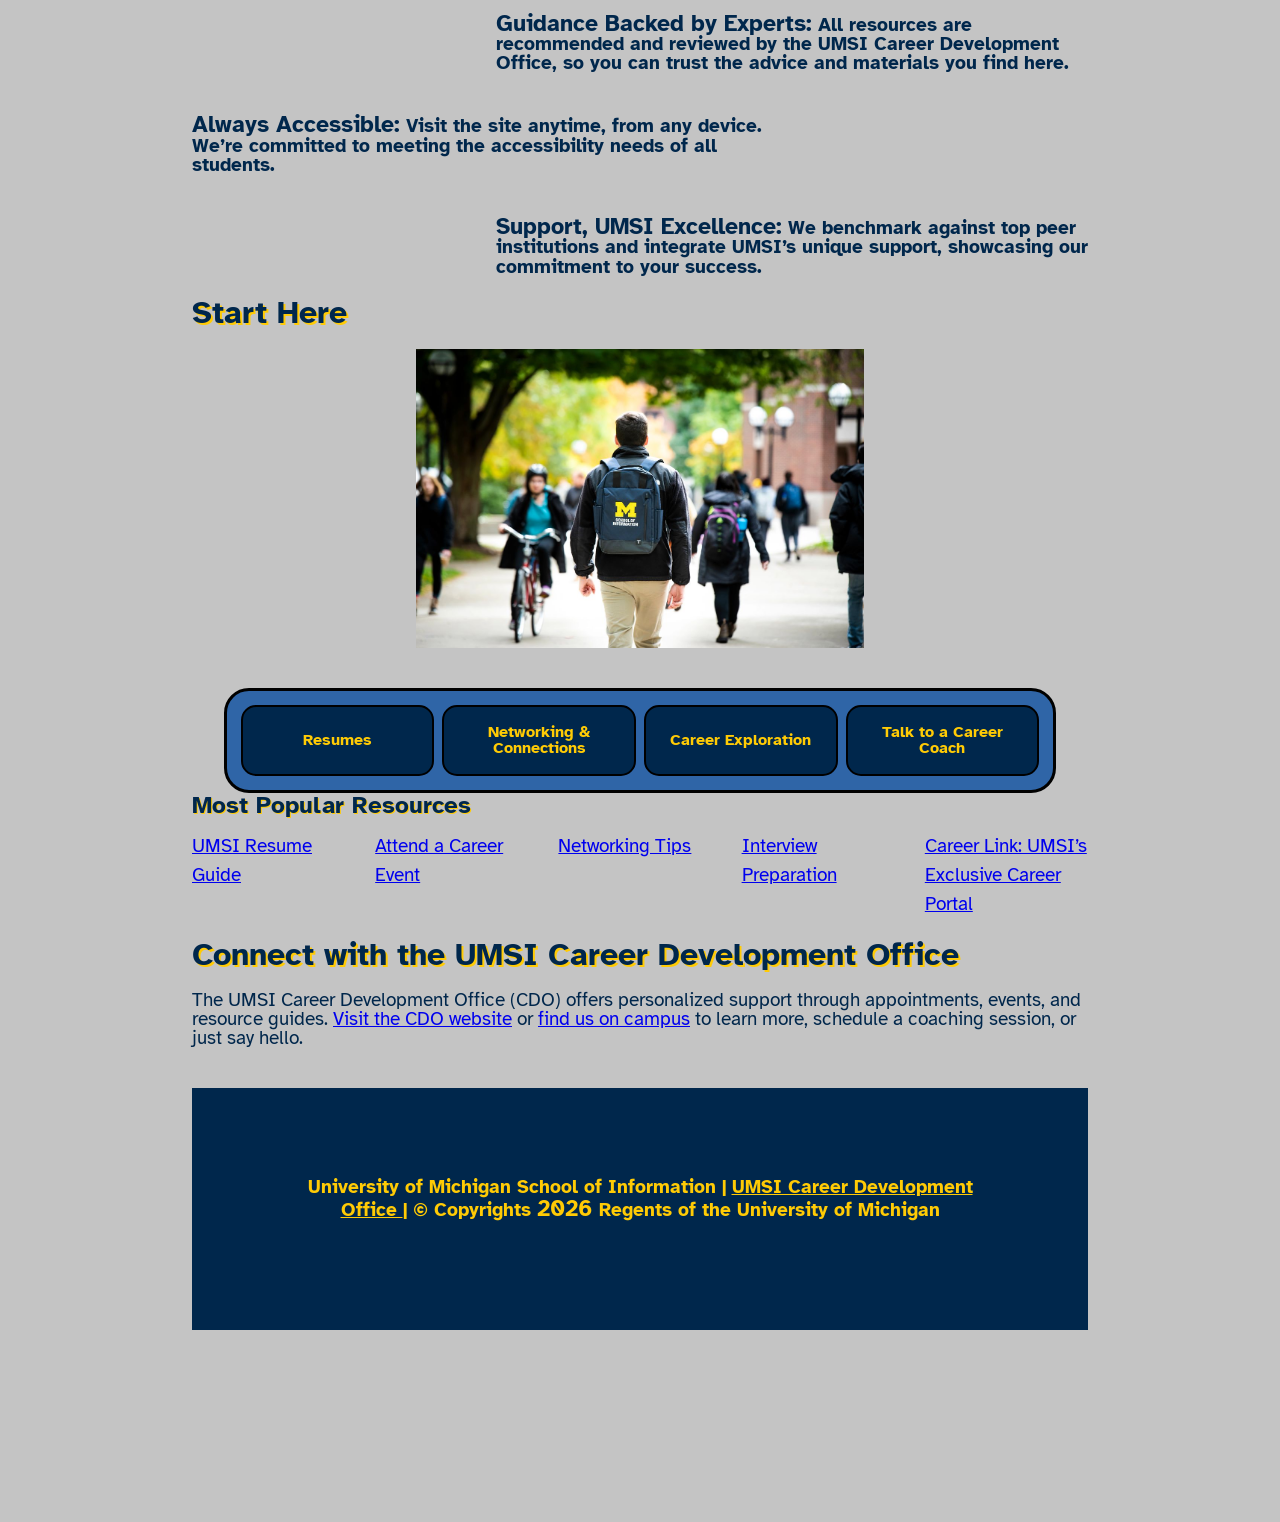
==== commit bfcd5107: "Add files via upload" ====
--- a/index.html
+++ b/index.html
@@ -33,8 +33,64 @@
 
     <section>
       <h2 >Why Use This Resource?</h2>
+<!-- The following code was created by Claude sonnet 4.6 using the prompt "help me create a career progess bar tracker using css for fun animations, make sure it is accessible and has a checklist of items to complete for career readiness. -->
+<section class="checklist-section" aria-labelledby="checklist-heading">
+  <h2 id="checklist-heading">Career Readiness Checklist</h2>
+  <p>Track your progress toward career-launch readiness. Check off each item as you complete it.</p>
 
+  <div class="checklist-progress" aria-hidden="true">
+    <div class="progress-bar" id="progress-bar"></div>
+  </div>
+  <p class="progress-label" id="progress-label">0 of 6 complete</p>
 
+  <ul class="checklist" role="list">
+    <li class="checklist-item">
+      <label>
+        <input type="checkbox" id="check-resume" />
+        <span class="checkmark" aria-hidden="true"></span>
+        <span class="item-text">Polish your resume using the UMSI Resume Guide</span>
+      </label>
+    </li>
+    <li class="checklist-item">
+      <label>
+        <input type="checkbox" id="check-linkedin" />
+        <span class="checkmark" aria-hidden="true"></span>
+        <span class="item-text">Update your LinkedIn profile</span>
+      </label>
+    </li>
+    <li class="checklist-item">
+      <label>
+        <input type="checkbox" id="check-portfolio" />
+        <span class="checkmark" aria-hidden="true"></span>
+        <span class="item-text">Build or update your portfolio</span>
+      </label>
+    </li>
+    <li class="checklist-item">
+      <label>
+        <input type="checkbox" id="check-network" />
+        <span class="checkmark" aria-hidden="true"></span>
+        <span class="item-text">Attend a UMSI networking event</span>
+      </label>
+    </li>
+    <li class="checklist-item">
+      <label>
+        <input type="checkbox" id="check-careerlink" />
+        <span class="checkmark" aria-hidden="true"></span>
+        <span class="item-text">Log in to Career Link and explore job postings</span>
+      </label>
+    </li>
+    <li class="checklist-item">
+      <label>
+        <input type="checkbox" id="check-coach" />
+        <span class="checkmark" aria-hidden="true"></span>
+        <span class="item-text">Schedule a session with a CDO career coach</span>
+      </label>
+    </li>
+  </ul>
+
+  <p class="checklist-complete" id="checklist-complete" aria-live="polite"></p>
+</section>
+<!-- stop progress bar section -->
       <ul class ="grid-why-resource">
         <li><span>Everything in One Place:</span> Stop searching endlessly—quickly access the resources you need for resumes, interviews, networking, mentorship, and more.</li>
         <li><span>Student-Focused Navigation:</span> Browse by topic or question. Key areas are highlighted so you can get moving right away.</li>
@@ -84,5 +140,40 @@
         <script>
 document.getElementById("year").innerHTML = new Date().getFullYear();
 </script>
+<!-- The following code was created by Claude sonnet 4.6 using the prompt "help me create a career progess bar tracker using css for fun animations, make sure it is accessible and has a checklist of items to complete for career readiness. -->
+<script>
+  const checkboxes = document.querySelectorAll('.checklist input[type="checkbox"]');
+  const progressBar = document.getElementById('progress-bar');
+  const progressLabel = document.getElementById('progress-label');
+  const completeMsg = document.getElementById('checklist-complete');
+  const total = checkboxes.length;
+
+  // Restore saved state
+  checkboxes.forEach(cb => {
+    cb.checked = localStorage.getItem(cb.id) === 'true';
+  });
+
+  function updateProgress() {
+    const checked = [...checkboxes].filter(cb => cb.checked).length;
+    const pct = (checked / total) * 100;
+
+    progressBar.style.width = pct + '%';
+    progressBar.style.backgroundColor = pct === 100 ? '#ffcb05' : '#00274c';
+    progressLabel.textContent = `${checked} of ${total} complete`;
+    completeMsg.textContent = pct === 100
+      ? '🎉 You\'re career-launch ready! Time to apply.'
+      : '';
+  }
+
+  checkboxes.forEach(cb => {
+    cb.addEventListener('change', () => {
+      localStorage.setItem(cb.id, cb.checked);
+      updateProgress();
+    });
+  });
+
+  // Run on load to reflect restored state
+  updateProgress();
+</script>
 </body>
 </html>
--- a/css/style.css
+++ b/css/style.css
@@ -169,6 +169,12 @@
     font-size: 1.2em;
 }
 
+#year {
+    color: #FFCB05;
+    font-weight: bold;
+    font-size: 1.2em;
+}
+
 /* .img {width: 100%; height: auto; border-radius: 25px; border: 3px solid black;}
 .nav {grid-column:2/5}
 .accounts-image, .accounts{grid-row: 2/3;}
@@ -182,6 +188,197 @@
 .text-block {justify-content: center; align-items: center; text-align: center;}
 .text-block li {text-align: left;}    /*This will be a lot of rules.... but be strategic and combine selectors*/
  /* */ 
+
+ /* CSS for 404 page: */
+    .error-container {
+      text-align: center;
+      padding: 60px 20px;
+      max-width: 600px;
+      margin: 0 auto;
+    }
+
+    .error-code {
+      font-size: 6rem;
+      font-weight: bold;
+      color: #00274c;
+      line-height: 1;
+      margin-bottom: 8px;
+      letter-spacing: -2px;
+    }
+
+    .error-emoji {
+      font-size: 3rem;
+      margin-bottom: 16px;
+    }
+
+    .error-container h2 {
+      font-size: 1.5rem;
+      margin-bottom: 12px;
+      color: #00274c;
+    }
+
+    .error-container p {
+      font-size: 1rem;
+      color: #555;
+      margin-bottom: 32px;
+      line-height: 1.6;
+    }
+
+    .error-links {
+      display: flex;
+      flex-wrap: wrap;
+      justify-content: center;
+      gap: 12px;
+      margin-bottom: 40px;
+    }
+
+    .error-links a {
+      background-color: #00274c;
+      color: #ffffff;
+      padding: 10px 20px;
+      border-radius: 4px;
+      text-decoration: none;
+      font-weight: bold;
+      transition: background-color 0.2s ease;
+    }
+
+    .error-links a:hover {
+      background-color: #ffcb05;
+      color: #00274c;
+    }
+
+    .error-divider {
+      border: none;
+      border-top: 1px solid #ddd;
+      margin: 32px auto;
+      width: 80%;
+    }
+    /* =====================
+   CAREER READINESS CHECKLIST - This section was created by Claude sonnet 4.6 using the prompt "help me create a career progess bar tracker using css for fun animations, make sure it is accessible and has a checklist of items to complete for career readiness. "
+   ===================== */
+
+.checklist-section {
+  background-color: var(--card-bg, #f9f9f9);
+  border: 1px solid var(--border-color, #ddd);
+  border-radius: 8px;
+  padding: 32px;
+  margin: 32px 0;
+  /* CSS counter: counts checked items */
+  counter-reset: checked-items;
+}
+
+/* Progress bar track */
+.checklist-progress {
+  background-color: var(--border-color, #ddd);
+  border-radius: 999px;
+  height: 14px;
+  width: 100%;
+  margin: 16px 0 6px;
+  overflow: hidden;
+}
+
+/* Progress bar fill */
+.progress-bar {
+  height: 100%;
+  width: 0%;
+  background-color: #00274c;
+  border-radius: 999px;
+  transition: width 0.4s ease, background-color 0.4s ease;
+}
+
+.progress-label {
+  font-size: 0.85rem;
+  color: var(--text-color, #555);
+  margin-bottom: 20px;
+}
+
+/* Strip default list styles */
+.checklist {
+  list-style: none;
+  padding: 0;
+  margin: 0;
+  counter-reset: checked-items;
+}
+
+.checklist-item {
+  margin-bottom: 12px;
+}
+
+.checklist-item label {
+  display: flex;
+  align-items: center;
+  gap: 12px;
+  cursor: pointer;
+  font-size: 1rem;
+  color: var(--text-color, #1a1a1a);
+}
+
+/* Hide native checkbox visually but keep it accessible */
+.checklist-item input[type="checkbox"] {
+  position: absolute;
+  opacity: 0;
+  width: 0;
+  height: 0;
+}
+
+/* Custom checkbox box */
+.checkmark {
+  display: inline-block;
+  width: 22px;
+  height: 22px;
+  min-width: 22px;
+  border: 2px solid #00274c;
+  border-radius: 4px;
+  background-color: #fff;
+  position: relative;
+  transition: background-color 0.2s ease, border-color 0.2s ease;
+}
+
+/* Checkmark tick — drawn with CSS borders */
+.checkmark::after {
+  content: "";
+  position: absolute;
+  display: none;
+  left: 5px;
+  top: 1px;
+  width: 7px;
+  height: 12px;
+  border: solid #fff;
+  border-width: 0 2.5px 2.5px 0;
+  transform: rotate(45deg);
+}
+
+/* Checked state — fill box */
+.checklist-item input[type="checkbox"]:checked + .checkmark {
+  background-color: #00274c;
+  border-color: #00274c;
+}
+
+/* Show tick when checked */
+.checklist-item input[type="checkbox"]:checked + .checkmark::after {
+  display: block;
+}
+
+/* Strike through item text when checked */
+.checklist-item input[type="checkbox"]:checked ~ .item-text {
+  text-decoration: line-through;
+  color: #888;
+}
+
+/* Focus ring for keyboard accessibility */
+.checklist-item input[type="checkbox"]:focus-visible + .checkmark {
+  outline: 3px solid #ffcb05;
+  outline-offset: 2px;
+}
+
+/* Completion message */
+.checklist-complete {
+  margin-top: 16px;
+  font-weight: bold;
+  color: #00274c;
+  min-height: 1.4em;
+  transition: opacity 0.3s ease;
+}
 
 @media screen and (min-width: 768px) {
     .grid{
@@ -221,4 +418,14 @@
     padding: 10%;
     gap: 10%;
 }
+.most-popular {
+    display: grid;
+    grid-template-columns: repeat(5, 1fr);
+ list-style: none;
+    gap: 20px;
+     color: #00274C;
+    font-size: 1.2em;
+    margin-bottom: 20px;
+    line-height: 1.5;
+}
 }
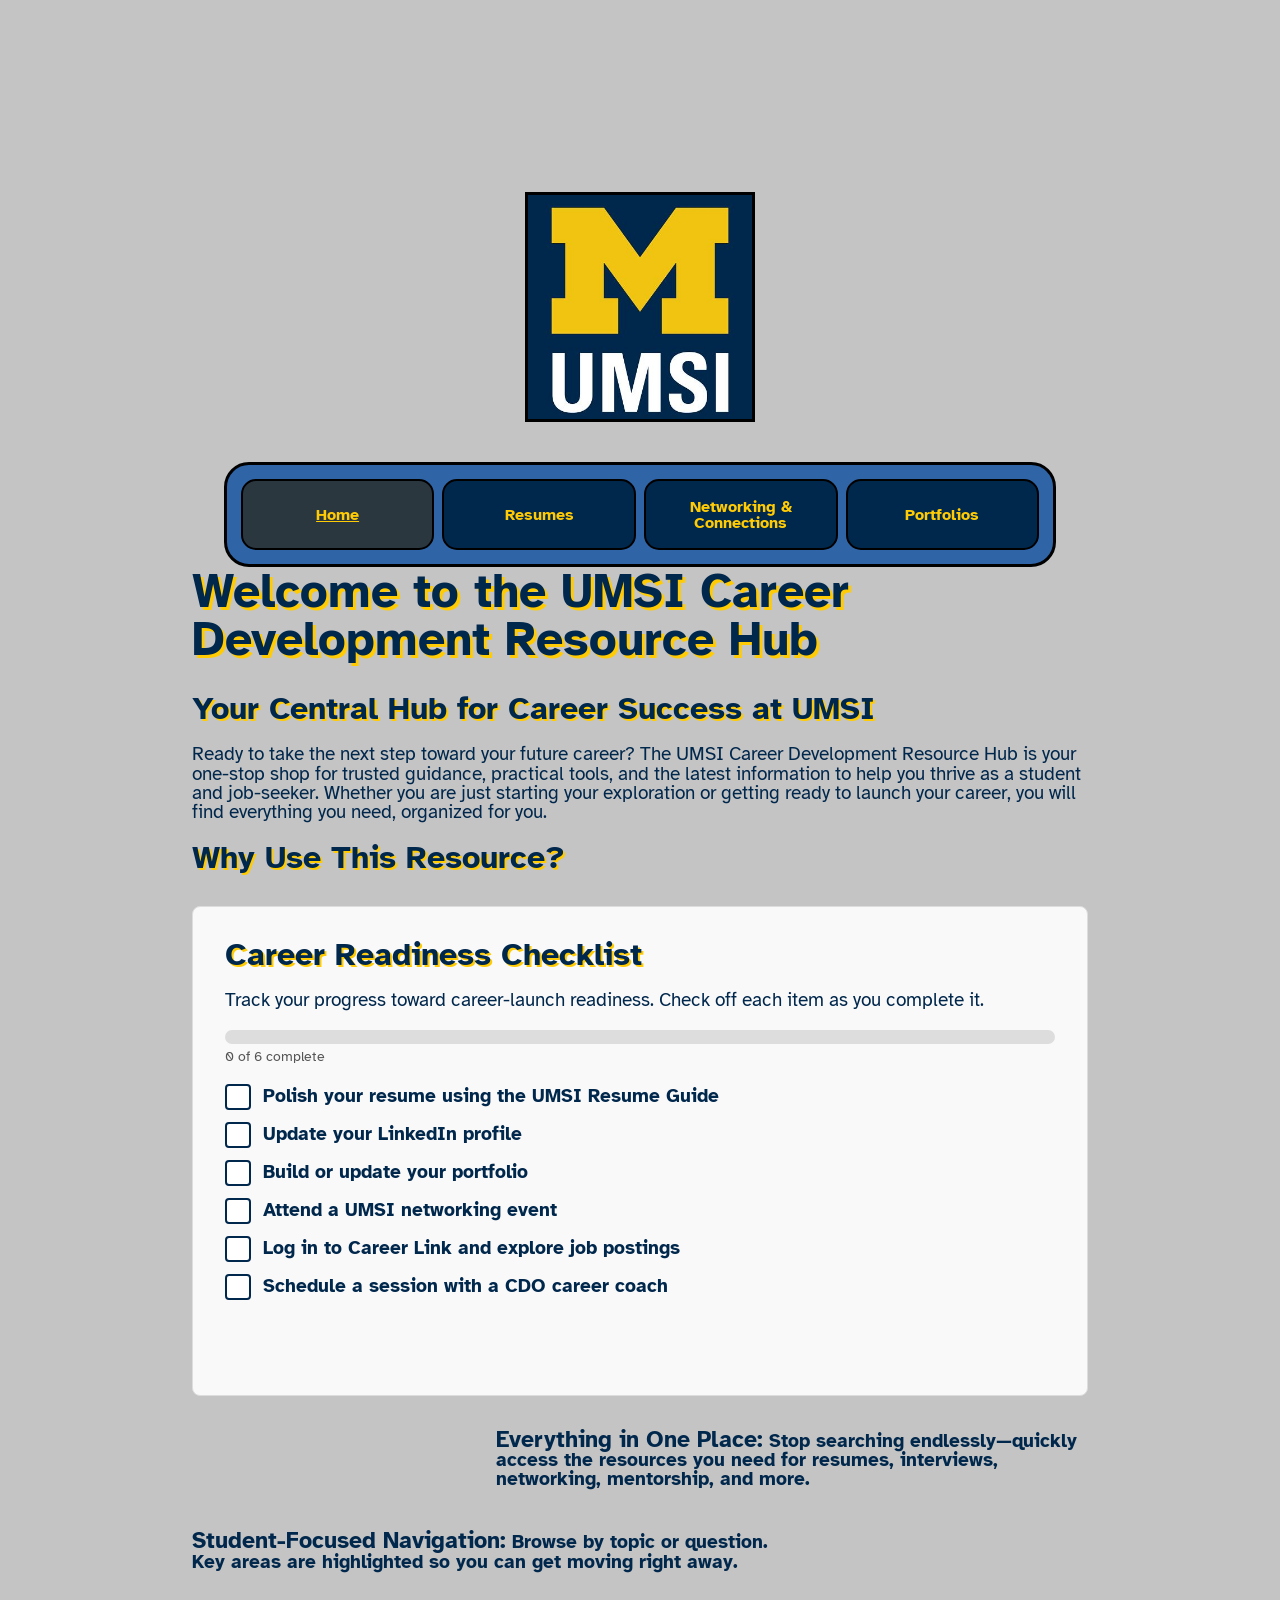
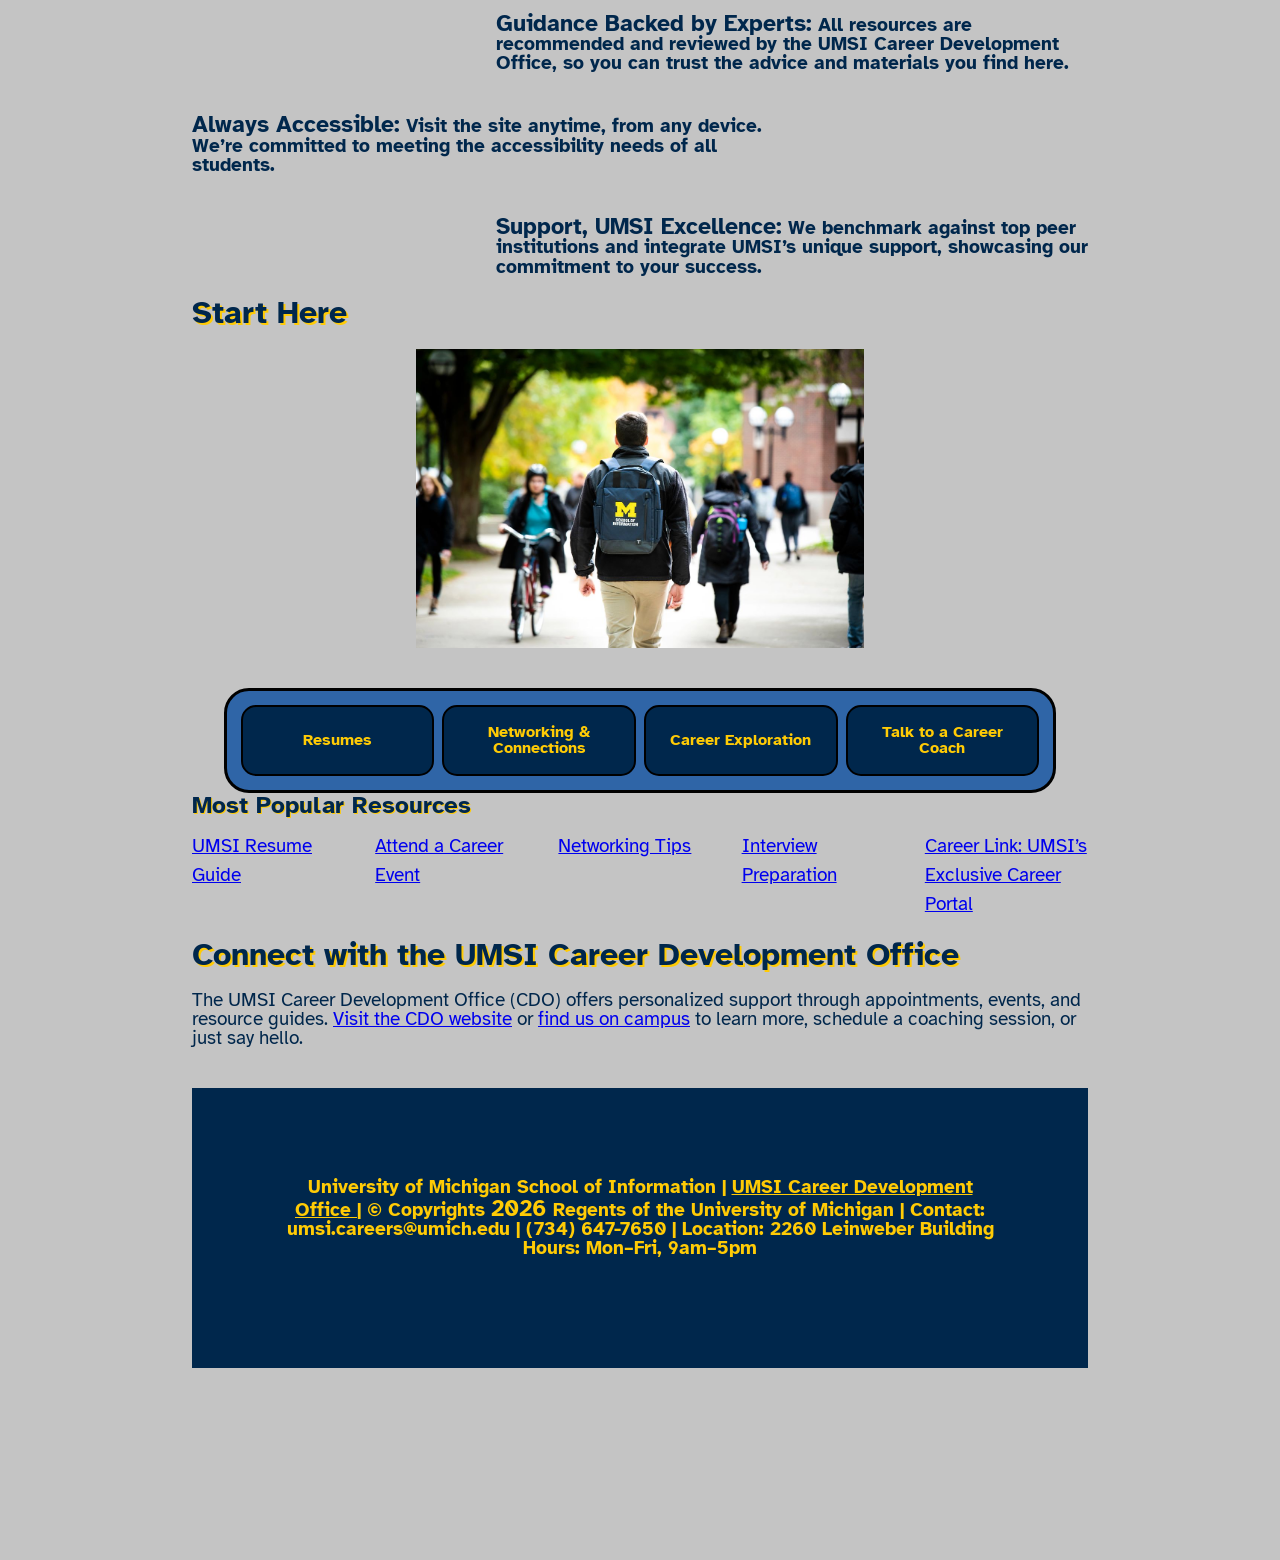
==== commit e138c84f: "Add files via upload" ====
--- a/index.html
+++ b/index.html
@@ -134,7 +134,9 @@
         UMGPT. (2025). UMGPT ( GPT-4.1 August 25th version) [Large language model]. -->
     </main>
     <footer>
-        <p>University of Michigan School of Information | <a href="https://umich.instructure.com/courses/137916">UMSI Career Development Office </a> | © Copyrights <span id="year"></span>  Regents of the University of Michigan</p>
+        <p>University of Michigan School of Information | <a href="https://umich.instructure.com/courses/137916">UMSI Career Development Office </a> | © Copyrights <span id="year"></span>  Regents of the University of Michigan | Contact: umsi.careers@umich.edu | (734) 647-7650 | 
+Location: 2260 Leinweber Building  
+Hours: Mon–Fri, 9am–5pm</p>
         </footer>
         <!-- This code below for the dynamic footer was copie from codexworld: https://www.codexworld.com/how-to/get-current-year-to-display-dynamic-year-in-copyright-using-javascript/ -->
         <script>
--- a/css/style.css
+++ b/css/style.css
@@ -156,7 +156,7 @@
 }
 
 .grid .active {
-    background-color: #000b12;
+    background-color: #2b373f;
     color: #FFCB05;
     border: 2px solid black;
     border-radius: 15px;
